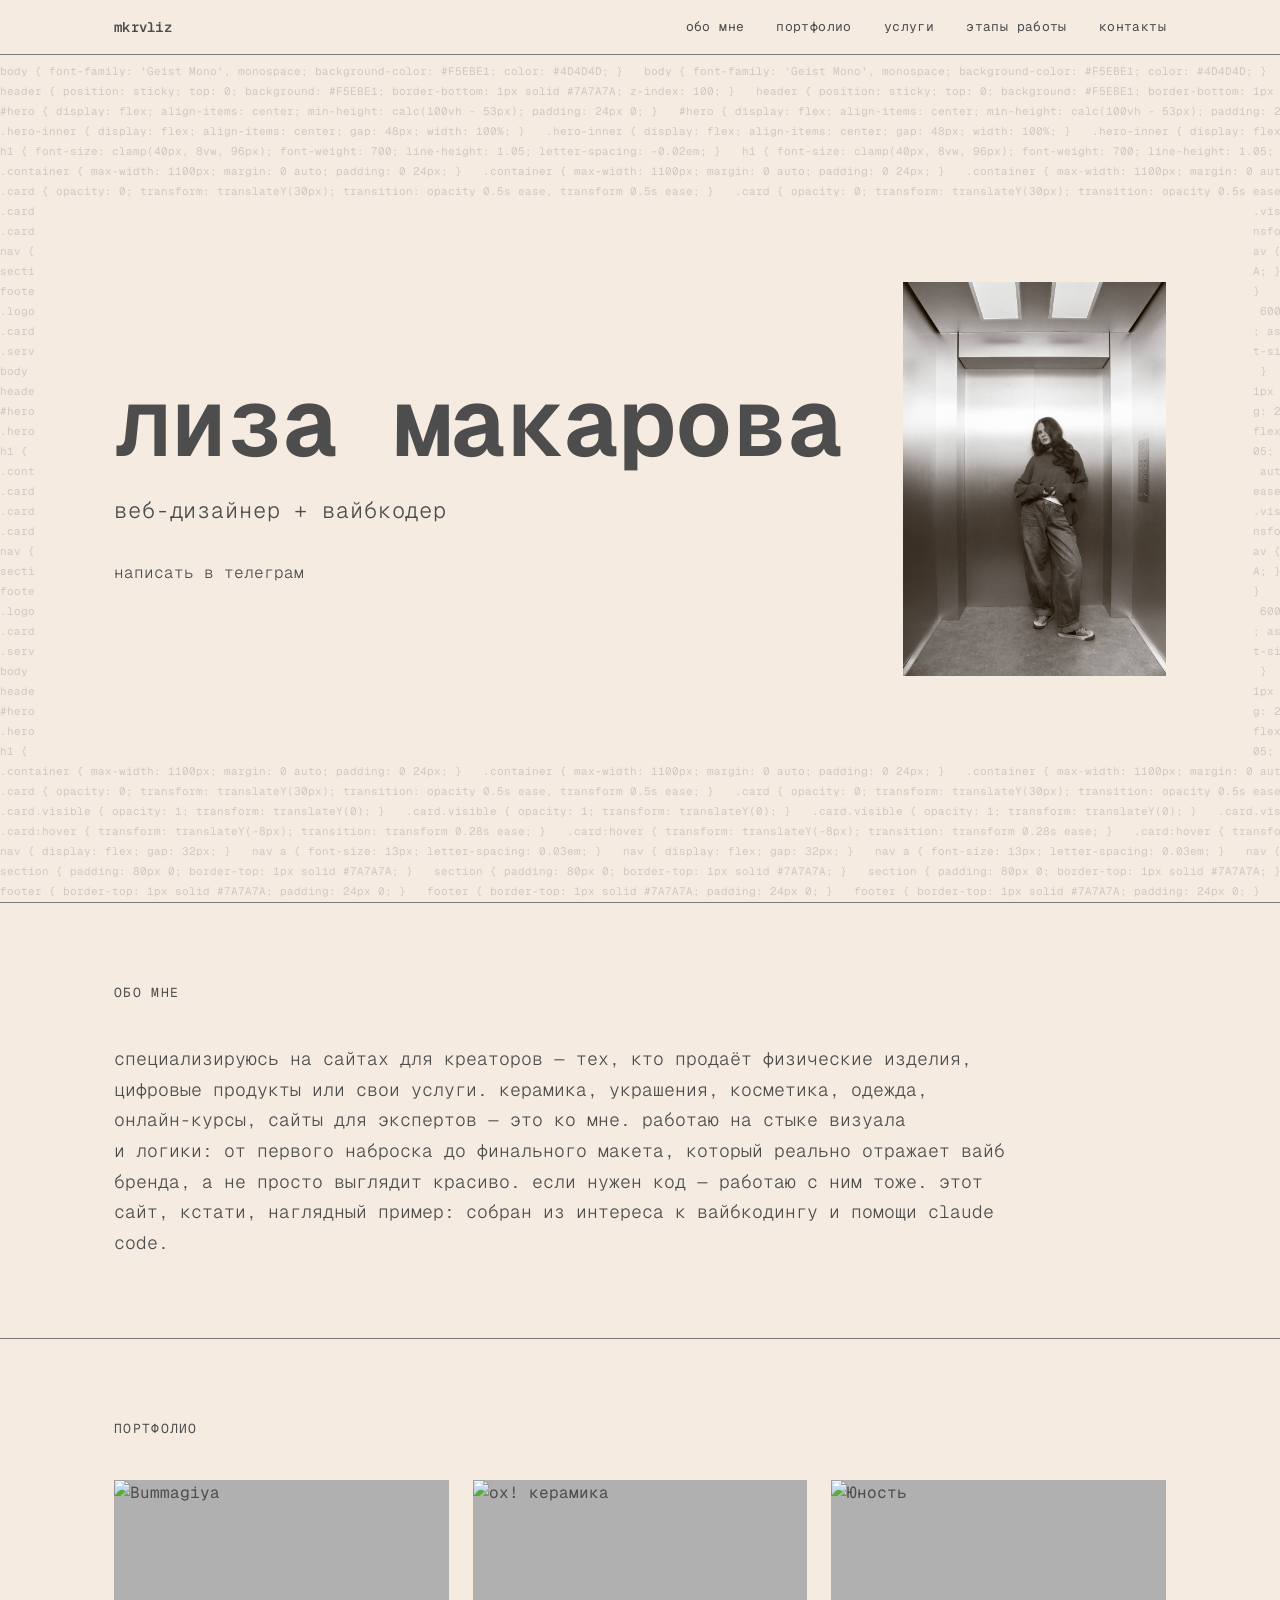
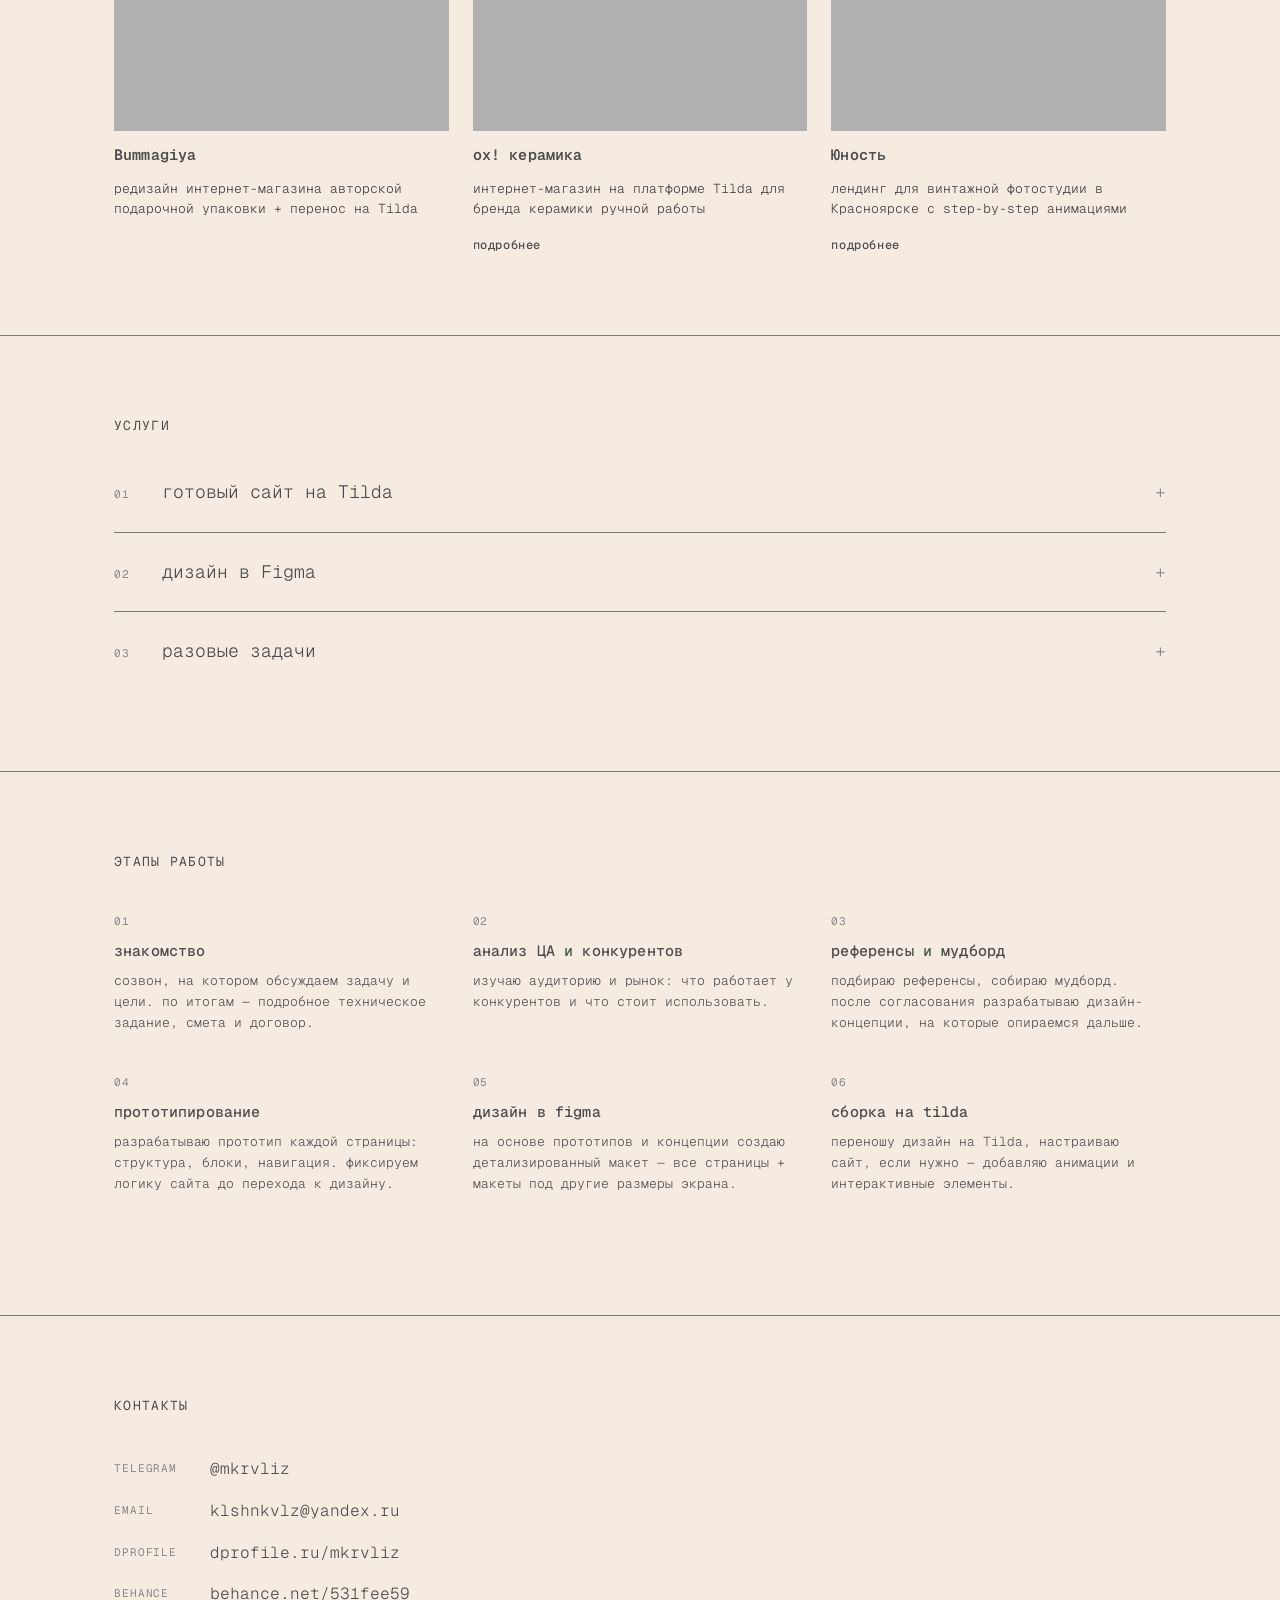
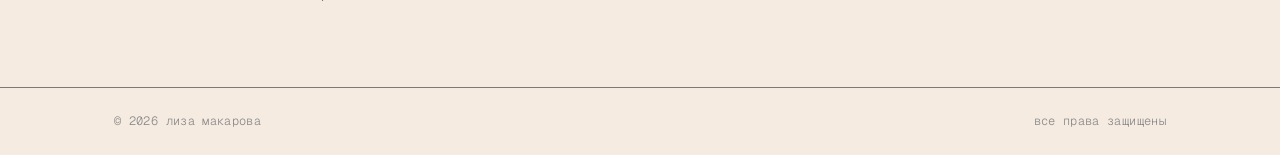
==== index.html @ cb593586 "update about text, contacts fade-in, hero photo Co-Authored-By: Claude Opus 4.7 <noreply@anthropic.c" ====
<!DOCTYPE html>
<html lang="ru">
<head>
  <meta charset="UTF-8">
  <meta name="viewport" content="width=device-width, initial-scale=1.0">
  <title>лиза макарова — веб-дизайнер</title>
  <link rel="preconnect" href="https://fonts.googleapis.com">
  <link rel="preconnect" href="https://fonts.gstatic.com" crossorigin>
  <link href="https://fonts.googleapis.com/css2?family=Geist+Mono:wght@100..900&display=swap" rel="stylesheet">
  <link rel="stylesheet" href="css/common.css">
  <link rel="stylesheet" href="css/home.css">
</head>
<body>

  <!-- ── header ── -->
  <header>
    <div class="container">
      <a href="index.html" class="logo">mkrvliz</a>
      <nav>
        <a href="#about">обо мне</a>
        <a href="#portfolio">портфолио</a>
        <a href="#services">услуги</a>
        <a href="#process">этапы работы</a>
        <a href="#contacts">контакты</a>
      </nav>
      <button class="burger" id="burger-btn" aria-label="открыть меню" aria-expanded="false">
        <span></span>
        <span></span>
        <span></span>
      </button>
    </div>
  </header>

  <!-- ── mobile menu ── -->
  <div class="mobile-menu" id="mobile-menu">
    <nav class="mobile-nav">
      <a href="#about">обо мне</a>
      <a href="#portfolio">портфолио</a>
      <a href="#services">услуги</a>
      <a href="#process">этапы работы</a>
      <a href="#contacts">контакты</a>
    </nav>
  </div>

  <main>

    <!-- ── hero ── -->
    <section id="hero">
      <canvas id="hero-canvas"></canvas>
      <div class="container">
        <div class="hero-inner">
          <div class="hero-text">
            <h1>лиза макарова</h1>
            <p>веб-дизайнер + вайбкодер</p>
            <a href="https://t.me/mkrvliz" class="hero-btn" target="_blank" rel="noopener">написать в телеграм</a>
          </div>
          <div class="hero-image">
            <img src="images/face.jpg" alt="лиза макарова">
          </div>
        </div>
      </div>
    </section>

    <!-- ── about ── -->
    <section id="about">
      <div class="container">
        <h2>обо мне</h2>
        <p>
          специализируюсь на&nbsp;сайтах для&nbsp;креаторов&nbsp;— тех, кто продаёт физические изделия, цифровые продукты или&nbsp;свои услуги. керамика, украшения, косметика, одежда, онлайн-курсы, сайты для&nbsp;экспертов&nbsp;— это ко&nbsp;мне.
          работаю на&nbsp;стыке визуала и&nbsp;логики: от&nbsp;первого наброска до&nbsp;финального макета, который реально отражает вайб бренда, а&nbsp;не&nbsp;просто выглядит красиво. если нужен код&nbsp;— работаю с&nbsp;ним тоже. этот сайт, кстати, наглядный пример: собран из&nbsp;интереса к&nbsp;вайбкодингу и&nbsp;помощи claude code.
        </p>
      </div>
    </section>

    <!-- ── portfolio ── -->
    <section id="portfolio">
      <div class="container">
        <h2>портфолио</h2>
        <div class="portfolio-grid">

          <article class="card">
            <div class="card-image"><img src="images/card-bummagiya.png" alt="Bummagiya"></div>
            <span class="card-title">Bummagiya</span>
            <p class="card-desc">редизайн интернет-магазина авторской подарочной упаковки + перенос на Tilda</p>
          </article>

          <article class="card">
            <a href="project-oh-keramika/"><div class="card-image"><img src="images/card-oh-keramika.png" alt="ох! керамика"></div></a>
            <a href="project-oh-keramika/" class="card-title">ох! керамика</a>
            <p class="card-desc">интернет-магазин на платформе Tilda для бренда керамики ручной работы</p>
            <a href="project-oh-keramika/" class="card-more">подробнее</a>
          </article>

          <article class="card">
            <a href="project-02.html"><div class="card-image"><img src="images/card-yunost.png" alt="Юность"></div></a>
            <a href="project-02.html" class="card-title">Юность</a>
            <p class="card-desc">лендинг для винтажной фотостудии в Красноярске с step-by-step анимациями</p>
            <a href="project-02.html" class="card-more">подробнее</a>
          </article>

        </div>
      </div>
    </section>

    <!-- ── services ── -->
    <section id="services">
      <div class="container">
        <h2>услуги</h2>
        <ul class="accordion-list">
          <li class="accordion-item">
            <button class="accordion-trigger">
              <span class="service-index">01</span>
              <span class="service-name">готовый сайт на Tilda</span>
              <span class="accordion-toggle">+</span>
            </button>
            <div class="accordion-body">
              <p>разработаю сайт под ключ — от проработки структуры и дизайна до финальной сборки на Tilda. подойдёт для лендингов, портфолио, небольших магазинов и корпоративных страниц. результат — адаптивный сайт, готовый к запуску.</p>
            </div>
          </li>
          <li class="accordion-item">
            <button class="accordion-trigger">
              <span class="service-index">02</span>
              <span class="service-name">дизайн в Figma</span>
              <span class="accordion-toggle">+</span>
            </button>
            <div class="accordion-body">
              <p>создам дизайн-макет сайта или интерфейса в Figma — от вайрфреймов до детализированного hi-fi прототипа. работаю с учётом пользовательского опыта, фирменного стиля и технических ограничений платформы.</p>
            </div>
          </li>
          <li class="accordion-item">
            <button class="accordion-trigger">
              <span class="service-index">03</span>
              <span class="service-name">разовые задачи</span>
              <span class="accordion-toggle">+</span>
            </button>
            <div class="accordion-body">
              <p>помогу с точечными задачами: доработка существующего сайта, создание отдельных страниц или блоков, редизайн элементов, баннеры, презентации. гибкий формат без лишних согласований.</p>
            </div>
          </li>
        </ul>
      </div>
    </section>

    <!-- ── process ── -->
    <section id="process">
      <div class="container">
        <h2>этапы работы</h2>
        <div class="process-grid">

          <div class="process-step">
            <span class="step-index">01</span>
            <h3 class="step-title">знакомство</h3>
            <p class="step-desc">созвон, на котором обсуждаем задачу и цели. по итогам — подробное техническое задание, смета и договор.</p>
          </div>

          <div class="process-step">
            <span class="step-index">02</span>
            <h3 class="step-title">анализ ЦА и конкурентов</h3>
            <p class="step-desc">изучаю аудиторию и рынок: что работает у конкурентов и что стоит использовать.</p>
          </div>

          <div class="process-step">
            <span class="step-index">03</span>
            <h3 class="step-title">референсы и мудборд</h3>
            <p class="step-desc">подбираю референсы, собираю мудборд. после согласования разрабатываю дизайн-концепции, на которые опираемся дальше.</p>
          </div>

          <div class="process-step">
            <span class="step-index">04</span>
            <h3 class="step-title">прототипирование</h3>
            <p class="step-desc">разрабатываю прототип каждой страницы: структура, блоки, навигация. фиксируем логику сайта до перехода к дизайну.</p>
          </div>

          <div class="process-step">
            <span class="step-index">05</span>
            <h3 class="step-title">дизайн в figma</h3>
            <p class="step-desc">на основе прототипов и концепции создаю детализированный макет — все страницы + макеты под другие размеры экрана.</p>
          </div>

          <div class="process-step">
            <span class="step-index">06</span>
            <h3 class="step-title">сборка на tilda</h3>
            <p class="step-desc">переношу дизайн на Tilda, настраиваю сайт, если нужно — добавляю анимации и интерактивные элементы.</p>
          </div>

        </div>
      </div>
    </section>

    <!-- ── contacts ── -->
    <section id="contacts">
      <div class="container">
        <h2>контакты</h2>
        <ul class="contacts-list">
          <li>
            <span class="contact-label">telegram</span>
            <a href="https://t.me/mkrvliz" target="_blank" rel="noopener">@mkrvliz</a>
          </li>
          <li>
            <span class="contact-label">email</span>
            <a href="mailto:klshnkvlz@yandex.ru">klshnkvlz@yandex.ru</a>
          </li>
          <li>
            <span class="contact-label">dprofile</span>
            <a href="https://dprofile.ru/mkrvliz" target="_blank" rel="noopener">dprofile.ru/mkrvliz</a>
          </li>
          <li>
            <span class="contact-label">behance</span>
            <a href="https://behance.net/531fee59" target="_blank" rel="noopener">behance.net/531fee59</a>
          </li>
        </ul>
      </div>
    </section>

  </main>

  <!-- ── footer ── -->
  <footer>
    <div class="container">
      <p>© 2026 лиза макарова</p>
      <p>все права защищены</p>
    </div>
  </footer>

  <script src="js/common.js"></script>
  <script src="js/home.js"></script>
</body>
</html>
---- css/common.css ----
*, *::before, *::after {
  box-sizing: border-box;
  margin: 0;
  padding: 0;
}

html, body {
  cursor: url("data:image/svg+xml,%3Csvg xmlns='http://www.w3.org/2000/svg' width='16' height='22' viewBox='0 0 16 22'%3E%3Cpath d='M0 0 L0 18 L4.5 13.5 L7.5 20 L9.5 19 L6.5 12 L12 12 Z' fill='%234D4D4D'/%3E%3C/svg%3E") 0 0, auto;
}

html {
  scroll-behavior: auto;
}

body {
  font-family: 'Geist Mono', monospace;
  font-size: 16px;
  line-height: 1.6;
  color: #4D4D4D;
  background-color: #F5EBE1;
}

a {
  color: #4D4D4D;
  text-decoration: none;
  background-image: linear-gradient(#7A7A7A, #7A7A7A);
  background-position: 0% 100%;
  background-repeat: no-repeat;
  background-size: 0% 0.9px;
  transition: background-size 0.3s ease;
}

a:hover {
  background-size: 100% 0.9px;
}

.logo {
  background-image: none;
}

.logo:hover {
  background-size: 0%;
}

/* ── layout ── */

.container {
  max-width: 1100px;
  margin: 0 auto;
  padding: 0 24px;
}

section {
  padding: 80px 0;
  border-top: 1px solid #7A7A7A;
}

/* ── header / nav ── */

header {
  position: sticky;
  top: 0;
  background: #F5EBE1;
  border-bottom: 1px solid #7A7A7A;
  z-index: 100;
}

header .container {
  display: flex;
  align-items: center;
  justify-content: space-between;
  padding-top: 16px;
  padding-bottom: 16px;
}

.logo {
  font-size: 14px;
  font-weight: 600;
  letter-spacing: 0.02em;
}

nav {
  display: flex;
  gap: 32px;
}

nav a {
  font-size: 13px;
  letter-spacing: 0.03em;
}

/* ── footer ── */

footer {
  border-top: 1px solid #7A7A7A;
  padding: 24px 0;
}

footer .container {
  display: flex;
  align-items: center;
  justify-content: space-between;
}

footer p {
  font-size: 12px;
  font-weight: 300;
  color: #888;
  letter-spacing: 0.03em;
}

/* ── burger ── */

.burger {
  display: none;
  flex-direction: column;
  justify-content: center;
  gap: 6px;
  background: none;
  border: none;
  cursor: pointer;
  padding: 4px;
}

.burger span {
  display: block;
  width: 22px;
  height: 1.5px;
  background: #4D4D4D;
  transition: transform 0.3s ease, opacity 0.3s ease;
}

.burger.open span:nth-child(1) { transform: translateY(7.5px) rotate(45deg); }
.burger.open span:nth-child(2) { opacity: 0; }
.burger.open span:nth-child(3) { transform: translateY(-7.5px) rotate(-45deg); }

/* ── mobile menu ── */

.mobile-menu {
  display: none;
}

/* ── responsive ── */

@media (max-width: 1024px) {
  section {
    padding: 48px 0;
    scroll-margin-top: 50px;
  }

  nav {
    display: none;
  }

  .burger {
    display: flex;
  }

  .mobile-menu {
    display: flex;
    position: fixed;
    top: 0;
    left: 0;
    width: 100%;
    height: 100%;
    background: #F5EBE1;
    z-index: 99;
    flex-direction: column;
    align-items: center;
    justify-content: center;
    transform: translateY(-100%);
    transition: transform 0.3s ease;
  }

  .mobile-menu.open {
    transform: translateY(0);
  }

  .mobile-nav {
    display: flex;
    flex-direction: column;
    align-items: center;
    gap: 36px;
  }

  .mobile-nav a {
    font-size: 20px;
    letter-spacing: 0.04em;
    color: #4D4D4D;
  }

  footer .container {
    flex-direction: column;
    align-items: flex-start;
    gap: 8px;
  }
}
---- css/home.css ----
/* ── hero ── */

#hero {
  border-top: none;
  min-height: calc(100vh - 53px);
  display: flex;
  align-items: center;
  padding: 24px 0;
  position: relative;
  overflow: hidden;
}

#hero-canvas {
  position: absolute;
  inset: 0;
  width: 100%;
  height: 100%;
  pointer-events: none;
}

#hero .container {
  position: relative;
  z-index: 1;
}

.hero-inner {
  display: flex;
  align-items: center;
  gap: 48px;
  width: 100%;
}

.hero-text {
  flex: 1;
}

#hero h1 {
  font-size: clamp(40px, 8vw, 96px);
  font-weight: 700;
  line-height: 1.05;
  letter-spacing: -0.02em;
}

#hero p {
  margin-top: 20px;
  font-size: clamp(16px, 2vw, 22px);
  font-weight: 300;
  letter-spacing: 0.04em;
}

.hero-image {
  flex: 0 0 25%;
}

.hero-image img {
  width: 100%;
  height: auto;
  display: block;
}

.hero-btn {
  display: inline-block;
  margin-top: 32px;
  font-size: 16px;
  font-weight: 300;
  color: #4D4D4D;
}

/* ── section headings ── */

#about h2, #portfolio h2, #process h2, #services h2, #contacts h2 {
  font-size: 13px;
  font-weight: 400;
  letter-spacing: 0.1em;
  text-transform: uppercase;
  margin-bottom: 40px;
}

/* ── about ── */

#about p {
  max-width: 900px;
  font-size: 18px;
  font-weight: 300;
  line-height: 1.7;
}

/* ── portfolio ── */

.portfolio-grid {
  display: grid;
  grid-template-columns: repeat(3, 1fr);
  gap: 48px 24px;
}

.card {
  display: flex;
  flex-direction: column;
  gap: 12px;
  opacity: 0;
  transform: translateY(30px);
  transition: opacity 0.5s ease, transform 0.5s ease;
}

.card.visible {
  opacity: 1;
  transform: translateY(0);
}

.card:hover {
  transform: translateY(-8px);
  transition: opacity 0.5s ease, transform 0.28s ease;
}

.card-image {
  width: 100%;
  aspect-ratio: 4 / 3;
  background-color: #b0b0b0;
  overflow: hidden;
}

.card-image img {
  width: 100%;
  height: 100%;
  object-fit: cover;
  display: block;
  transition: transform 0.4s ease;
}

.card:hover .card-image img {
  transform: scale(1.04);
}

.card-title {
  font-size: 15px;
  font-weight: 600;
  letter-spacing: 0.01em;
  align-self: flex-start;
}

.card-title:hover {
}

.card-desc {
  font-size: 13px;
  font-weight: 300;
  line-height: 1.5;
  color: #444;
}

.card-more {
  display: inline-flex;
  align-items: center;
  align-self: flex-start;
  gap: 5px;
  font-size: 12px;
  font-weight: 500;
  letter-spacing: 0.05em;
  margin-top: 6px;
  color: #4D4D4D;
}

.card-more:hover {
}

.card-arrow {
  display: inline-block;
  transition: transform 0.2s ease;
}

.card-more:hover .card-arrow {
  transform: translateX(4px);
}

/* ── process ── */

.process-grid {
  display: grid;
  grid-template-columns: repeat(3, 1fr);
  gap: 0 24px;
}

.process-step {
  padding-bottom: 40px;
  display: flex;
  flex-direction: column;
  gap: 10px;
  opacity: 0;
  transform: translateY(30px);
  transition: opacity 0.5s ease, transform 0.5s ease;
}

.process-step.visible {
  opacity: 1;
  transform: translateY(0);
}

.process-step.visible:hover {
  transform: translateY(-8px);
  transition: opacity 0.5s ease, transform 0.28s ease;
}

.step-index {
  font-size: 11px;
  font-weight: 400;
  letter-spacing: 0.05em;
  color: #888;
}

.step-title {
  font-size: 15px;
  font-weight: 500;
  letter-spacing: 0.01em;
  line-height: 1.4;
}

.step-desc {
  font-size: 13px;
  font-weight: 300;
  line-height: 1.6;
  color: #555;
}

/* ── services / accordion ── */

.accordion-list {
  list-style: none;
  display: flex;
  flex-direction: column;
}

.accordion-item {
  border-top: 1px solid #7A7A7A;
}

.accordion-item:first-child {
  border-top: none;
}

.accordion-trigger {
  width: 100%;
  display: flex;
  align-items: baseline;
  gap: 24px;
  padding: 24px 0;
  background: none;
  border: none;
  cursor: pointer;
  text-align: left;
  font-family: inherit;
  color: inherit;
  transition: transform 0.22s ease;
}

.accordion-trigger:hover {
  transform: translateY(-3px);
}

.accordion-item:first-child .accordion-trigger {
  padding-top: 0;
}

.accordion-toggle {
  margin-left: auto;
  font-size: 0;
  color: #888;
  flex-shrink: 0;
  line-height: 1;
}

.accordion-toggle::before {
  content: '+';
  font-size: 18px;
  font-weight: 300;
  display: inline-block;
  transition: transform 0.35s ease;
}

.accordion-item.open .accordion-toggle::before {
  transform: rotate(45deg);
}

.accordion-body {
  max-height: 0;
  overflow: hidden;
  transition: max-height 0.4s ease;
}

.accordion-item.open .accordion-body {
  max-height: 300px;
}

.accordion-body p {
  font-size: 15px;
  font-weight: 300;
  line-height: 1.75;
  color: #555;
  padding-bottom: 28px;
  max-width: 600px;
}

.service-index {
  font-size: 11px;
  font-weight: 400;
  letter-spacing: 0.05em;
  color: #888;
  min-width: 24px;
  flex-shrink: 0;
}

.service-name {
  font-size: 18px;
  font-weight: 300;
  line-height: 1.7;
  transition: color 0.2s ease;
}

/* ── contacts ── */

.contacts-list {
  list-style: none;
  display: flex;
  flex-direction: column;
  gap: 16px;
}

.contacts-list li {
  display: flex;
  align-items: center;
  gap: 16px;
  opacity: 0;
  transform: translateY(30px);
  transition: opacity 0.5s ease, transform 0.5s ease;
}

.contacts-list li.visible {
  opacity: 1;
  transform: translateY(0);
}

.contact-label {
  font-size: 11px;
  font-weight: 400;
  letter-spacing: 0.08em;
  text-transform: uppercase;
  color: #888;
  min-width: 80px;
}

.contacts-list a {
  font-size: 16px;
  font-weight: 300;
}

/* ── responsive ── */

@media (max-width: 1024px) {
  .hero-inner {
    flex-direction: column;
    align-items: flex-start;
    gap: 32px;
  }

  .hero-text {
    flex: none;
    width: 100%;
  }

  .hero-image {
    flex: none;
    width: 100%;
  }

  .hero-image img {
    max-height: 40vh;
    width: auto;
    max-width: 100%;
  }

  .portfolio-grid {
    grid-template-columns: repeat(2, 1fr);
    gap: 24px;
  }

  .process-grid {
    grid-template-columns: repeat(2, 1fr);
  }

  .card {
    gap: 6px;
  }

  .card:hover {
    transform: none;
  }

  .card-title {
    margin-top: 12px;
  }
}

@media (max-width: 480px) {
  .portfolio-grid {
    grid-template-columns: 1fr;
    gap: 24px;
  }

  .process-grid {
    grid-template-columns: 1fr;
  }

  .card {
    gap: 6px;
  }

  .card-title {
    margin-top: 12px;
  }

  .service-name {
    font-size: 18px;
  }
}
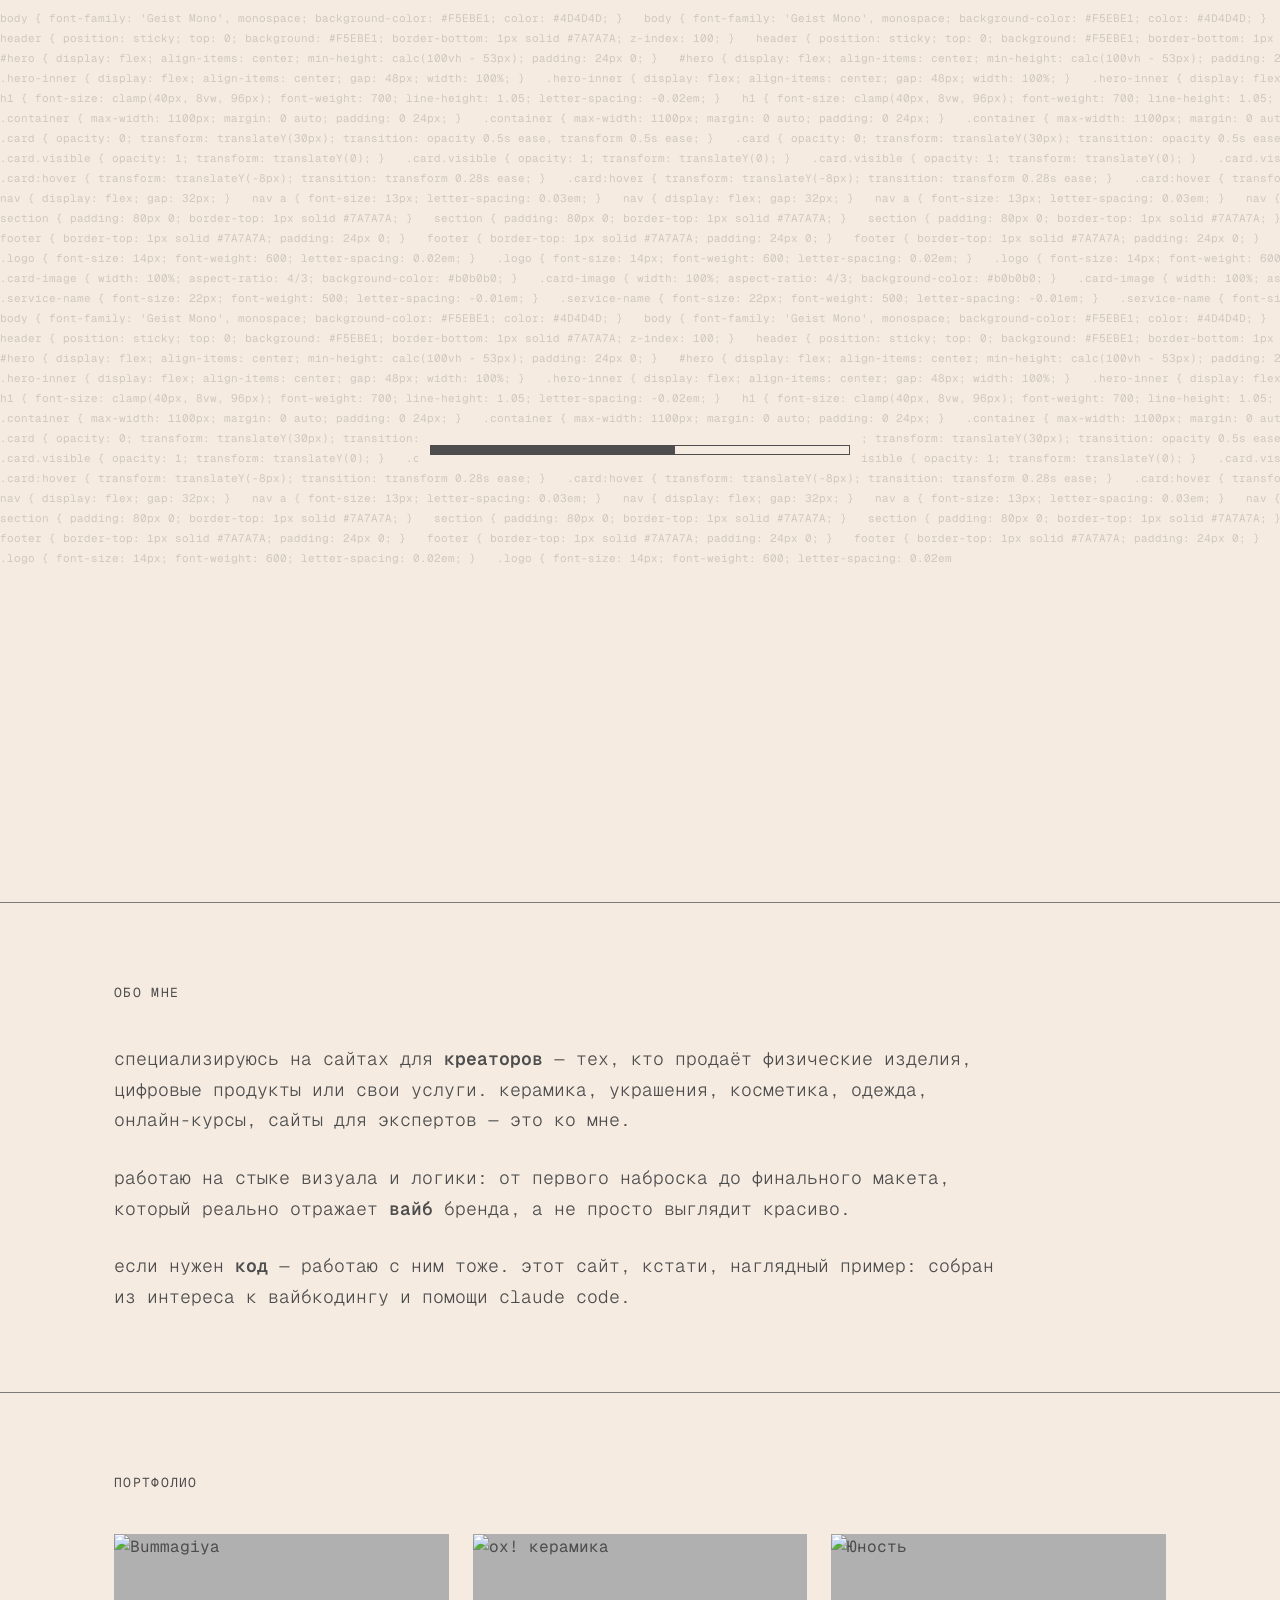
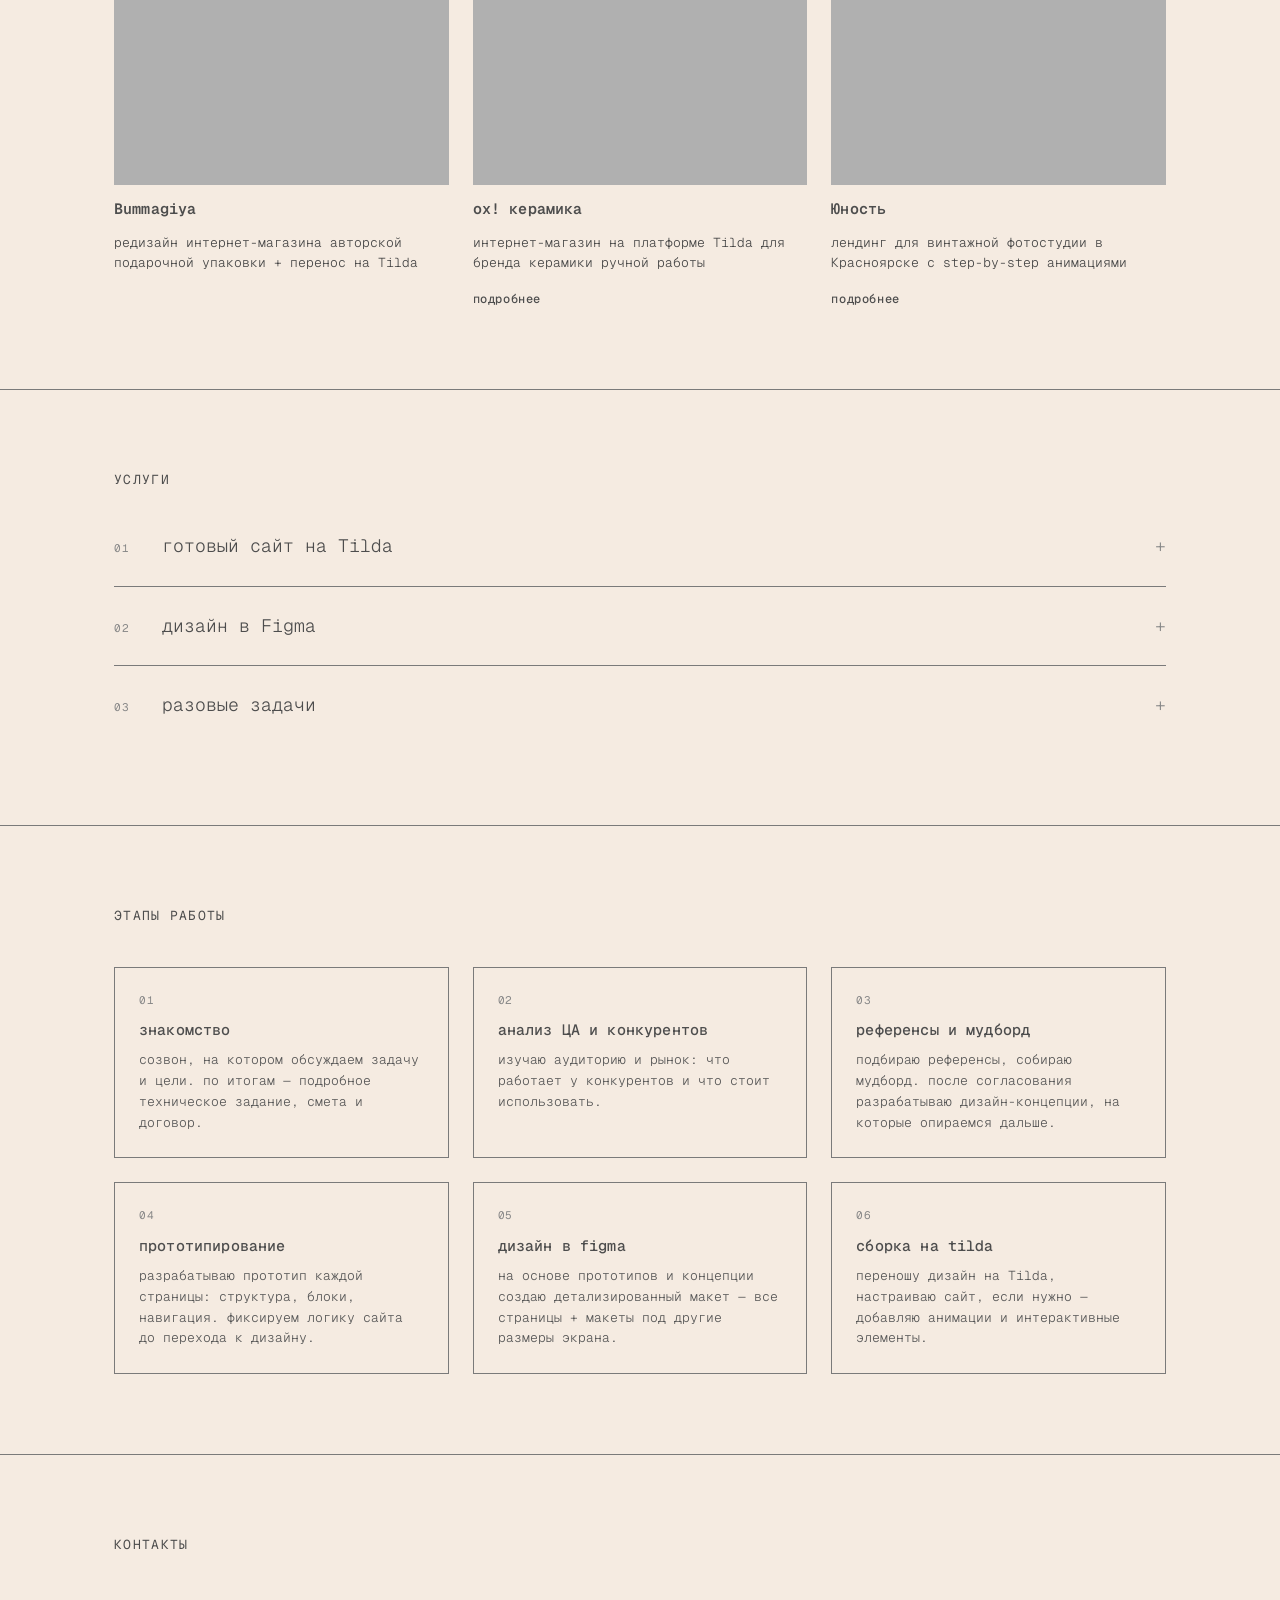
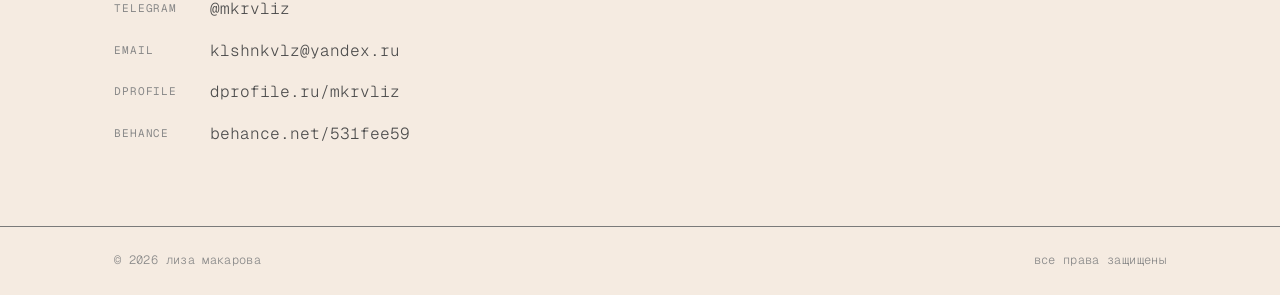
==== commit 07b4c513: "add preloader, hero typewriter, about layout, process step borders - preloader: 4s progress bar + fa" ====
--- a/index.html
+++ b/index.html
@@ -11,6 +11,14 @@
   <link rel="stylesheet" href="css/home.css">
 </head>
 <body>
+
+  <!-- ── preloader ── -->
+  <div class="preloader" id="preloader">
+    <div class="preloader-bg" id="preloader-bg" aria-hidden="true"></div>
+    <div class="preloader-bar" role="progressbar" aria-label="загрузка" aria-valuemin="0" aria-valuemax="100">
+      <div class="preloader-bar-fill" id="preloader-bar-fill"></div>
+    </div>
+  </div>
 
   <!-- ── header ── -->
   <header>
@@ -50,8 +58,8 @@
       <div class="container">
         <div class="hero-inner">
           <div class="hero-text">
-            <h1>лиза макарова</h1>
-            <p>веб-дизайнер + вайбкодер</p>
+            <h1><span class="type-h1">лиза макарова</span></h1>
+            <p><span class="type-p">веб-дизайнер + вайбкодер</span></p>
             <a href="https://t.me/mkrvliz" class="hero-btn" target="_blank" rel="noopener">написать в телеграм</a>
           </div>
           <div class="hero-image">
@@ -65,10 +73,9 @@
     <section id="about">
       <div class="container">
         <h2>обо мне</h2>
-        <p>
-          специализируюсь на&nbsp;сайтах для&nbsp;креаторов&nbsp;— тех, кто продаёт физические изделия, цифровые продукты или&nbsp;свои услуги. керамика, украшения, косметика, одежда, онлайн-курсы, сайты для&nbsp;экспертов&nbsp;— это ко&nbsp;мне.
-          работаю на&nbsp;стыке визуала и&nbsp;логики: от&nbsp;первого наброска до&nbsp;финального макета, который реально отражает вайб бренда, а&nbsp;не&nbsp;просто выглядит красиво. если нужен код&nbsp;— работаю с&nbsp;ним тоже. этот сайт, кстати, наглядный пример: собран из&nbsp;интереса к&nbsp;вайбкодингу и&nbsp;помощи claude code.
-        </p>
+        <p>специализируюсь на&nbsp;сайтах для&nbsp;<strong>креаторов</strong>&nbsp;— тех, кто продаёт физические изделия, цифровые продукты или&nbsp;свои услуги. керамика, украшения, косметика, одежда, онлайн-курсы, сайты для&nbsp;экспертов&nbsp;— это ко&nbsp;мне.</p>
+        <p>работаю на&nbsp;стыке визуала и&nbsp;логики: от&nbsp;первого наброска до&nbsp;финального макета, который реально отражает <strong>вайб</strong> бренда, а&nbsp;не&nbsp;просто выглядит красиво.</p>
+        <p>если нужен <strong>код</strong>&nbsp;— работаю с&nbsp;ним тоже. этот сайт, кстати, наглядный пример: собран из&nbsp;интереса к&nbsp;вайбкодингу и&nbsp;помощи claude code.</p>
       </div>
     </section>
 
@@ -114,7 +121,7 @@
               <span class="accordion-toggle">+</span>
             </button>
             <div class="accordion-body">
-              <p>разработаю сайт под ключ — от проработки структуры и дизайна до финальной сборки на Tilda. подойдёт для лендингов, портфолио, небольших магазинов и корпоративных страниц. результат — адаптивный сайт, готовый к запуску.</p>
+              <p>разработаю сайт под&nbsp;ключ&nbsp;— от&nbsp;проработки структуры и&nbsp;дизайна до&nbsp;финальной сборки на&nbsp;Tilda. подойдёт для&nbsp;лендингов, портфолио, интернет-магазинов и&nbsp;сайтов-визиток.</p>
             </div>
           </li>
           <li class="accordion-item">
@@ -124,7 +131,7 @@
               <span class="accordion-toggle">+</span>
             </button>
             <div class="accordion-body">
-              <p>создам дизайн-макет сайта или интерфейса в Figma — от вайрфреймов до детализированного hi-fi прототипа. работаю с учётом пользовательского опыта, фирменного стиля и технических ограничений платформы.</p>
+              <p>создам дизайн-макет сайта в&nbsp;Figma&nbsp;— от&nbsp;набросков до&nbsp;финальных макетов с&nbsp;дизайном. работаю с&nbsp;учётом пользовательского опыта, фирменного стиля и&nbsp;технических ограничений платформы.</p>
             </div>
           </li>
           <li class="accordion-item">
@@ -134,7 +141,7 @@
               <span class="accordion-toggle">+</span>
             </button>
             <div class="accordion-body">
-              <p>помогу с точечными задачами: доработка существующего сайта, создание отдельных страниц или блоков, редизайн элементов, баннеры, презентации. гибкий формат без лишних согласований.</p>
+              <p>помогу с&nbsp;точечными задачами: доработка существующего сайта, создание отдельных страниц или&nbsp;блоков, редизайн элементов, подключение оплаты и&nbsp;доставки на&nbsp;Tilda и&nbsp;т.п.</p>
             </div>
           </li>
         </ul>
--- a/css/common.css
+++ b/css/common.css
@@ -2,6 +2,63 @@
   box-sizing: border-box;
   margin: 0;
   padding: 0;
+}
+
+/* ── preloader ── */
+
+.preloader {
+  position: fixed;
+  inset: 0;
+  z-index: 9999;
+  background: #F5EBE1;
+  overflow: hidden;
+  display: flex;
+  align-items: center;
+  justify-content: center;
+  transition: opacity 0.4s ease;
+}
+
+.preloader.done {
+  opacity: 0;
+  pointer-events: none;
+}
+
+.preloader-bg {
+  position: absolute;
+  inset: 0;
+  font-family: 'Geist Mono', monospace;
+  font-size: 11px;
+  line-height: 20px;
+  color: rgba(77, 77, 77, 0.22);
+  white-space: nowrap;
+  padding: 8px 0;
+  overflow: hidden;
+}
+
+.preloader-bg .line {
+  display: block;
+  white-space: pre;
+}
+
+.preloader-bar {
+  position: relative;
+  z-index: 1;
+  width: clamp(240px, 36vw, 420px);
+  height: 10px;
+  background: #F5EBE1;
+  border: 1px solid #4D4D4D;
+  overflow: hidden;
+  box-shadow: 0 0 0 12px #F5EBE1;
+}
+
+.preloader-bar-fill {
+  width: 0%;
+  height: 100%;
+  background: #4D4D4D;
+}
+
+body.preloading {
+  overflow: hidden;
 }
 
 html, body {
@@ -36,10 +93,6 @@
 
 .logo {
   background-image: none;
-}
-
-.logo:hover {
-  background-size: 0%;
 }
 
 /* ── layout ── */
--- a/css/home.css
+++ b/css/home.css
@@ -43,9 +43,29 @@
 
 #hero p {
   margin-top: 20px;
-  font-size: clamp(16px, 2vw, 22px);
+  font-size: clamp(20px, 2vw, 22px);
   font-weight: 300;
   letter-spacing: 0.04em;
+}
+
+/* ── typewriter (starts when body.loaded) ── */
+
+.type-h1,
+.type-p {
+  display: inline-block;
+  clip-path: inset(0 100% 0 0);
+}
+
+body.loaded .type-h1 {
+  animation: type-reveal 0.8s steps(13) forwards;
+}
+
+body.loaded .type-p {
+  animation: type-reveal 1s steps(23) 0.9s forwards;
+}
+
+@keyframes type-reveal {
+  to { clip-path: inset(0 0 0 0); }
 }
 
 .hero-image {
@@ -62,8 +82,17 @@
   display: inline-block;
   margin-top: 32px;
   font-size: 16px;
-  font-weight: 300;
+  font-weight: 500;
   color: #4D4D4D;
+  background-image: linear-gradient(#4D4D4D, #4D4D4D);
+  background-size: 100% 0.9px;
+  transition: transform 0.28s ease;
+}
+
+@media (hover: hover) {
+  .hero-btn:hover {
+    transform: translateY(-3px);
+  }
 }
 
 /* ── section headings ── */
@@ -85,6 +114,14 @@
   line-height: 1.7;
 }
 
+#about p + p {
+  margin-top: 1.5em;
+}
+
+#about p strong {
+  font-weight: 600;
+}
+
 /* ── portfolio ── */
 
 .portfolio-grid {
@@ -107,11 +144,6 @@
   transform: translateY(0);
 }
 
-.card:hover {
-  transform: translateY(-8px);
-  transition: opacity 0.5s ease, transform 0.28s ease;
-}
-
 .card-image {
   width: 100%;
   aspect-ratio: 4 / 3;
@@ -127,8 +159,15 @@
   transition: transform 0.4s ease;
 }
 
-.card:hover .card-image img {
-  transform: scale(1.04);
+@media (hover: hover) {
+  .card:hover {
+    transform: translateY(-8px);
+    transition: opacity 0.5s ease, transform 0.28s ease;
+  }
+
+  .card:hover .card-image img {
+    transform: scale(1.04);
+  }
 }
 
 .card-title {
@@ -136,9 +175,6 @@
   font-weight: 600;
   letter-spacing: 0.01em;
   align-self: flex-start;
-}
-
-.card-title:hover {
 }
 
 .card-desc {
@@ -160,28 +196,17 @@
   color: #4D4D4D;
 }
 
-.card-more:hover {
-}
-
-.card-arrow {
-  display: inline-block;
-  transition: transform 0.2s ease;
-}
-
-.card-more:hover .card-arrow {
-  transform: translateX(4px);
-}
-
 /* ── process ── */
 
 .process-grid {
   display: grid;
   grid-template-columns: repeat(3, 1fr);
-  gap: 0 24px;
+  gap: 24px;
 }
 
 .process-step {
-  padding-bottom: 40px;
+  padding: 24px;
+  border: 1px solid #7A7A7A;
   display: flex;
   flex-direction: column;
   gap: 10px;
@@ -195,9 +220,11 @@
   transform: translateY(0);
 }
 
-.process-step.visible:hover {
-  transform: translateY(-8px);
-  transition: opacity 0.5s ease, transform 0.28s ease;
+@media (hover: hover) {
+  .process-step.visible:hover {
+    transform: translateY(-8px);
+    transition: opacity 0.5s ease, transform 0.28s ease;
+  }
 }
 
 .step-index {
@@ -252,8 +279,10 @@
   transition: transform 0.22s ease;
 }
 
-.accordion-trigger:hover {
-  transform: translateY(-3px);
+@media (hover: hover) {
+  .accordion-trigger:hover {
+    transform: translateY(-3px);
+  }
 }
 
 .accordion-item:first-child .accordion-trigger {
@@ -262,21 +291,16 @@
 
 .accordion-toggle {
   margin-left: auto;
-  font-size: 0;
+  font-size: 18px;
+  font-weight: 300;
   color: #888;
   flex-shrink: 0;
   line-height: 1;
-}
-
-.accordion-toggle::before {
-  content: '+';
-  font-size: 18px;
-  font-weight: 300;
   display: inline-block;
   transition: transform 0.35s ease;
 }
 
-.accordion-item.open .accordion-toggle::before {
+.accordion-item.open .accordion-toggle {
   transform: rotate(45deg);
 }
 
@@ -377,6 +401,14 @@
     max-width: 100%;
   }
 
+  .hero-btn {
+    margin-top: 16px;
+  }
+
+  #about p {
+    font-size: 16px;
+  }
+
   .portfolio-grid {
     grid-template-columns: repeat(2, 1fr);
     gap: 24px;
@@ -388,10 +420,6 @@
 
   .card {
     gap: 6px;
-  }
-
-  .card:hover {
-    transform: none;
   }
 
   .card-title {
@@ -408,16 +436,4 @@
   .process-grid {
     grid-template-columns: 1fr;
   }
-
-  .card {
-    gap: 6px;
-  }
-
-  .card-title {
-    margin-top: 12px;
-  }
-
-  .service-name {
-    font-size: 18px;
-  }
-}
+}
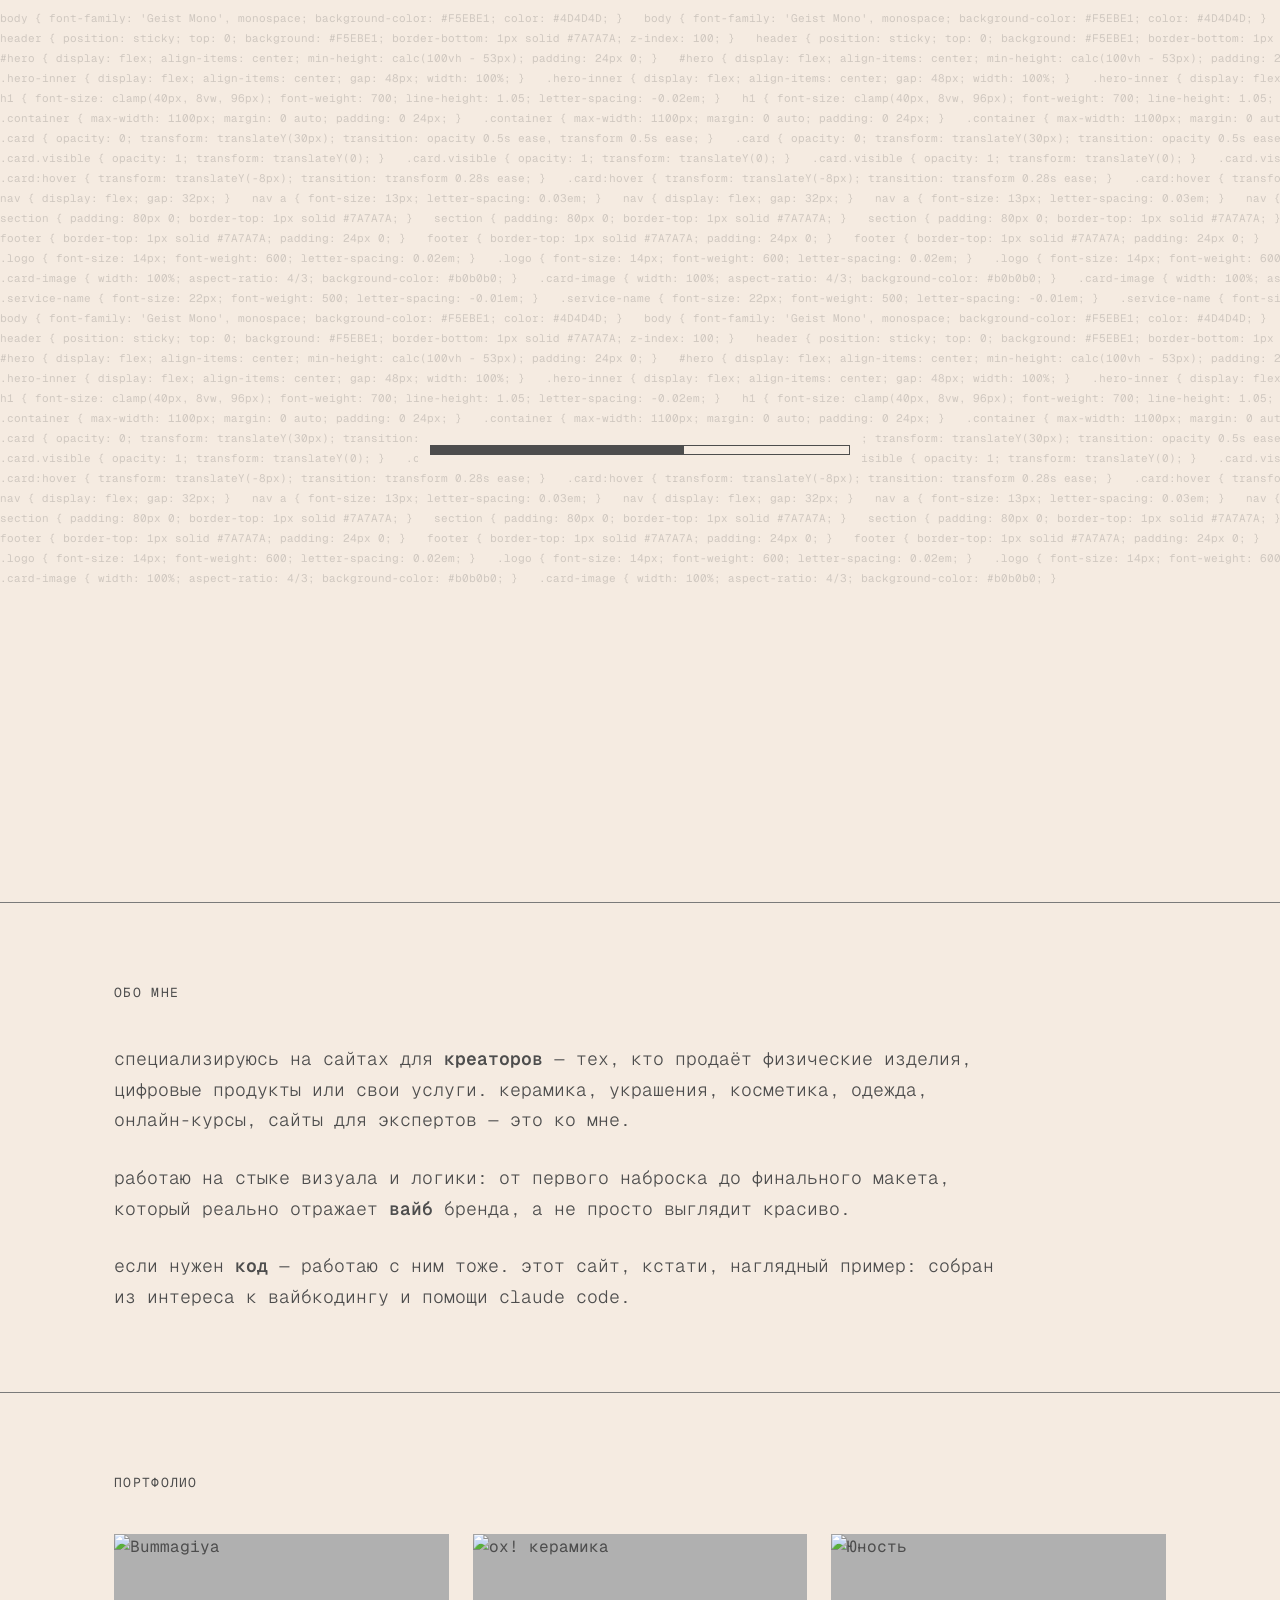
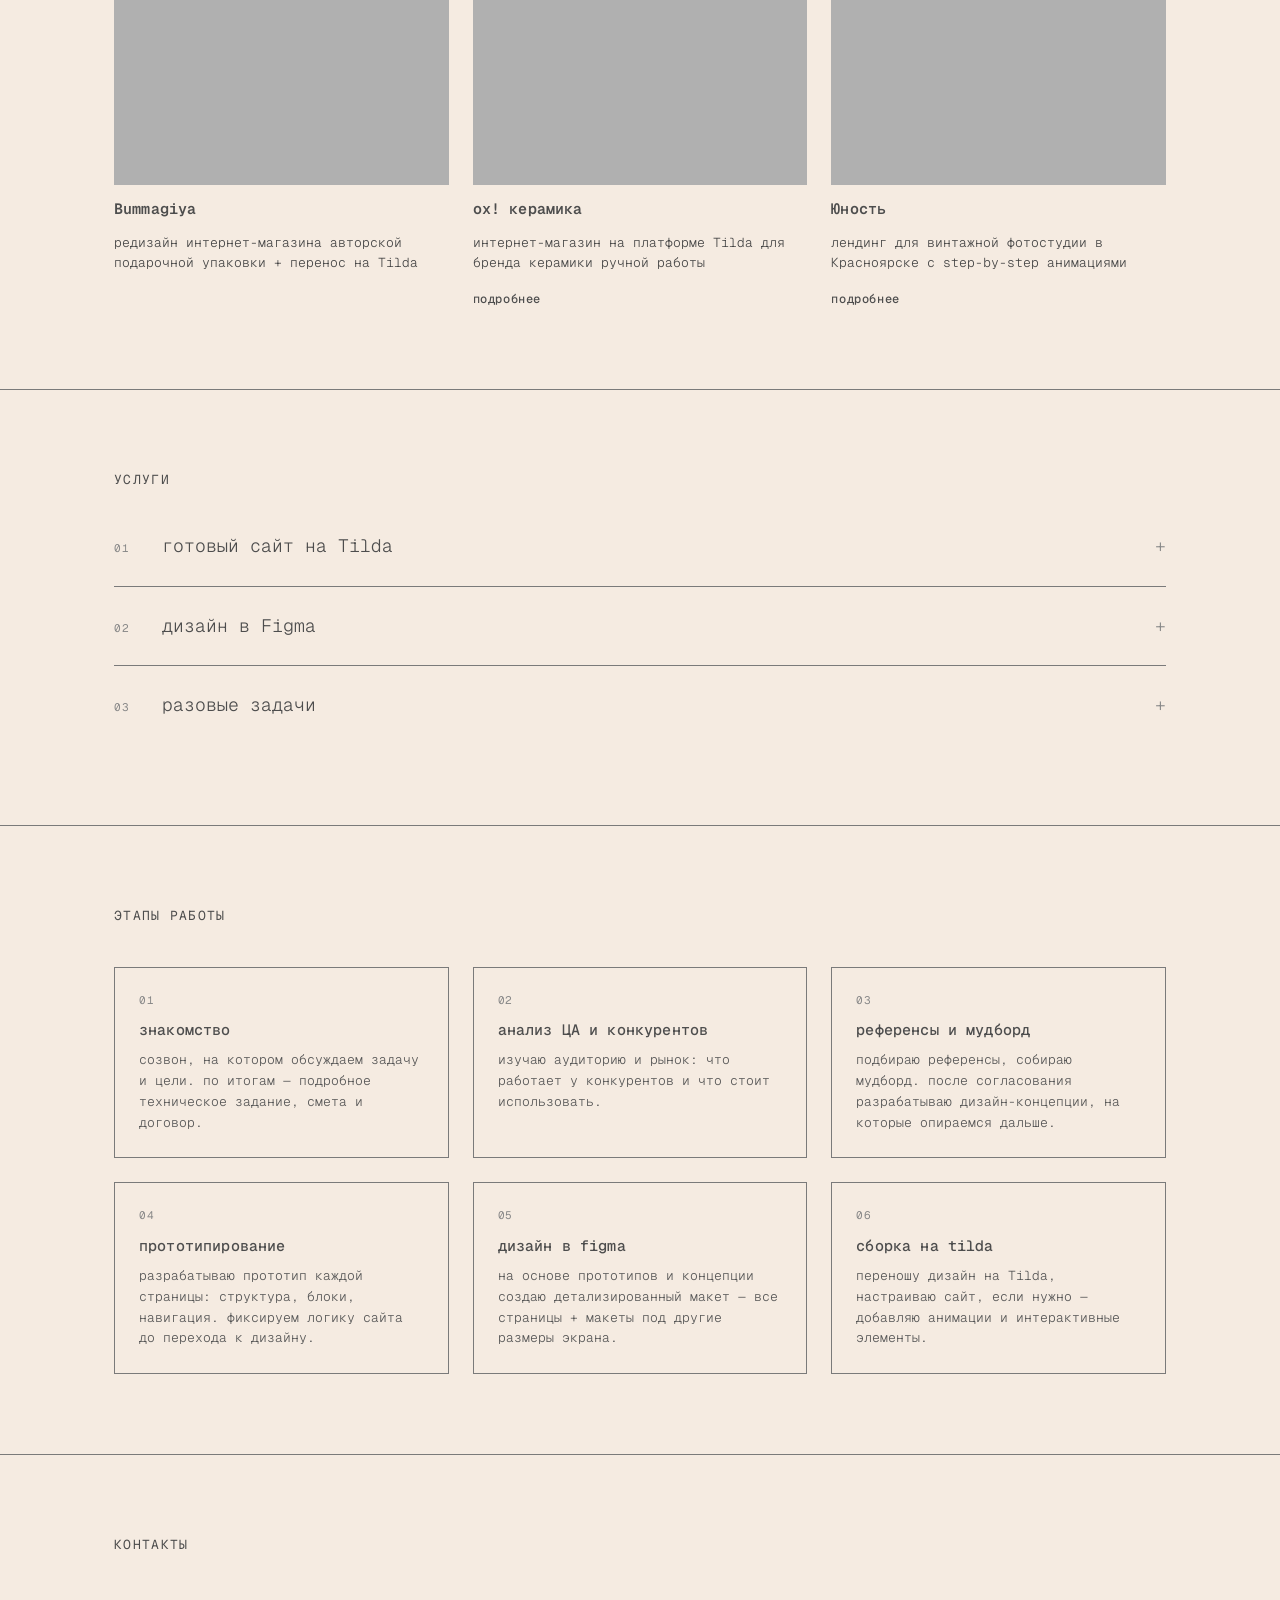
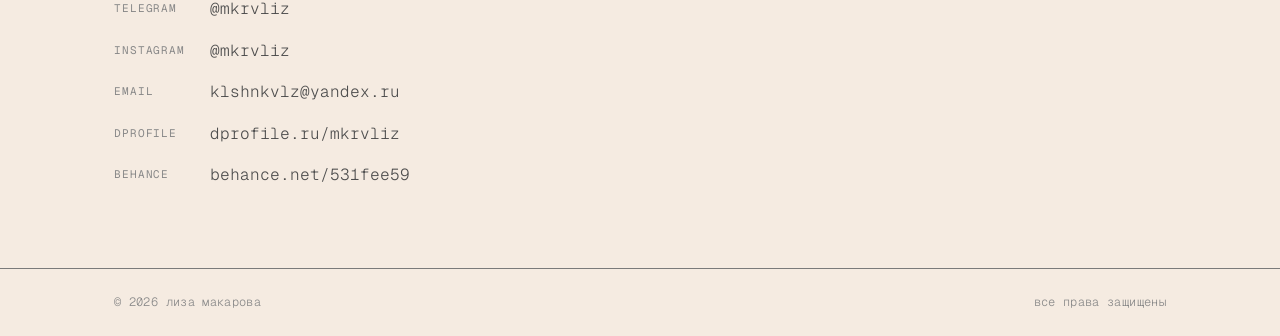
==== commit 5f620ea9: "add instagram to contacts list Co-Authored-By: Claude Opus 4.7 <noreply@anthropic.com>" ====
--- a/index.html
+++ b/index.html
@@ -204,6 +204,10 @@
             <a href="https://t.me/mkrvliz" target="_blank" rel="noopener">@mkrvliz</a>
           </li>
           <li>
+            <span class="contact-label">instagram</span>
+            <a href="https://www.instagram.com/mkrvliz/" target="_blank" rel="noopener">@mkrvliz</a>
+          </li>
+          <li>
             <span class="contact-label">email</span>
             <a href="mailto:klshnkvlz@yandex.ru">klshnkvlz@yandex.ru</a>
           </li>
--- a/css/home.css
+++ b/css/home.css
@@ -50,18 +50,19 @@
 
 /* ── typewriter (starts when body.loaded) ── */
 
-.type-h1,
+.type-h1 {
+  display: inline-block;
+  max-width: 100%;
+  clip-path: inset(0 100% 0 0);
+}
+
 .type-p {
   display: inline-block;
-  clip-path: inset(0 100% 0 0);
+  max-width: 100%;
 }
 
 body.loaded .type-h1 {
   animation: type-reveal 0.8s steps(13) forwards;
-}
-
-body.loaded .type-p {
-  animation: type-reveal 1s steps(23) 0.9s forwards;
 }
 
 @keyframes type-reveal {
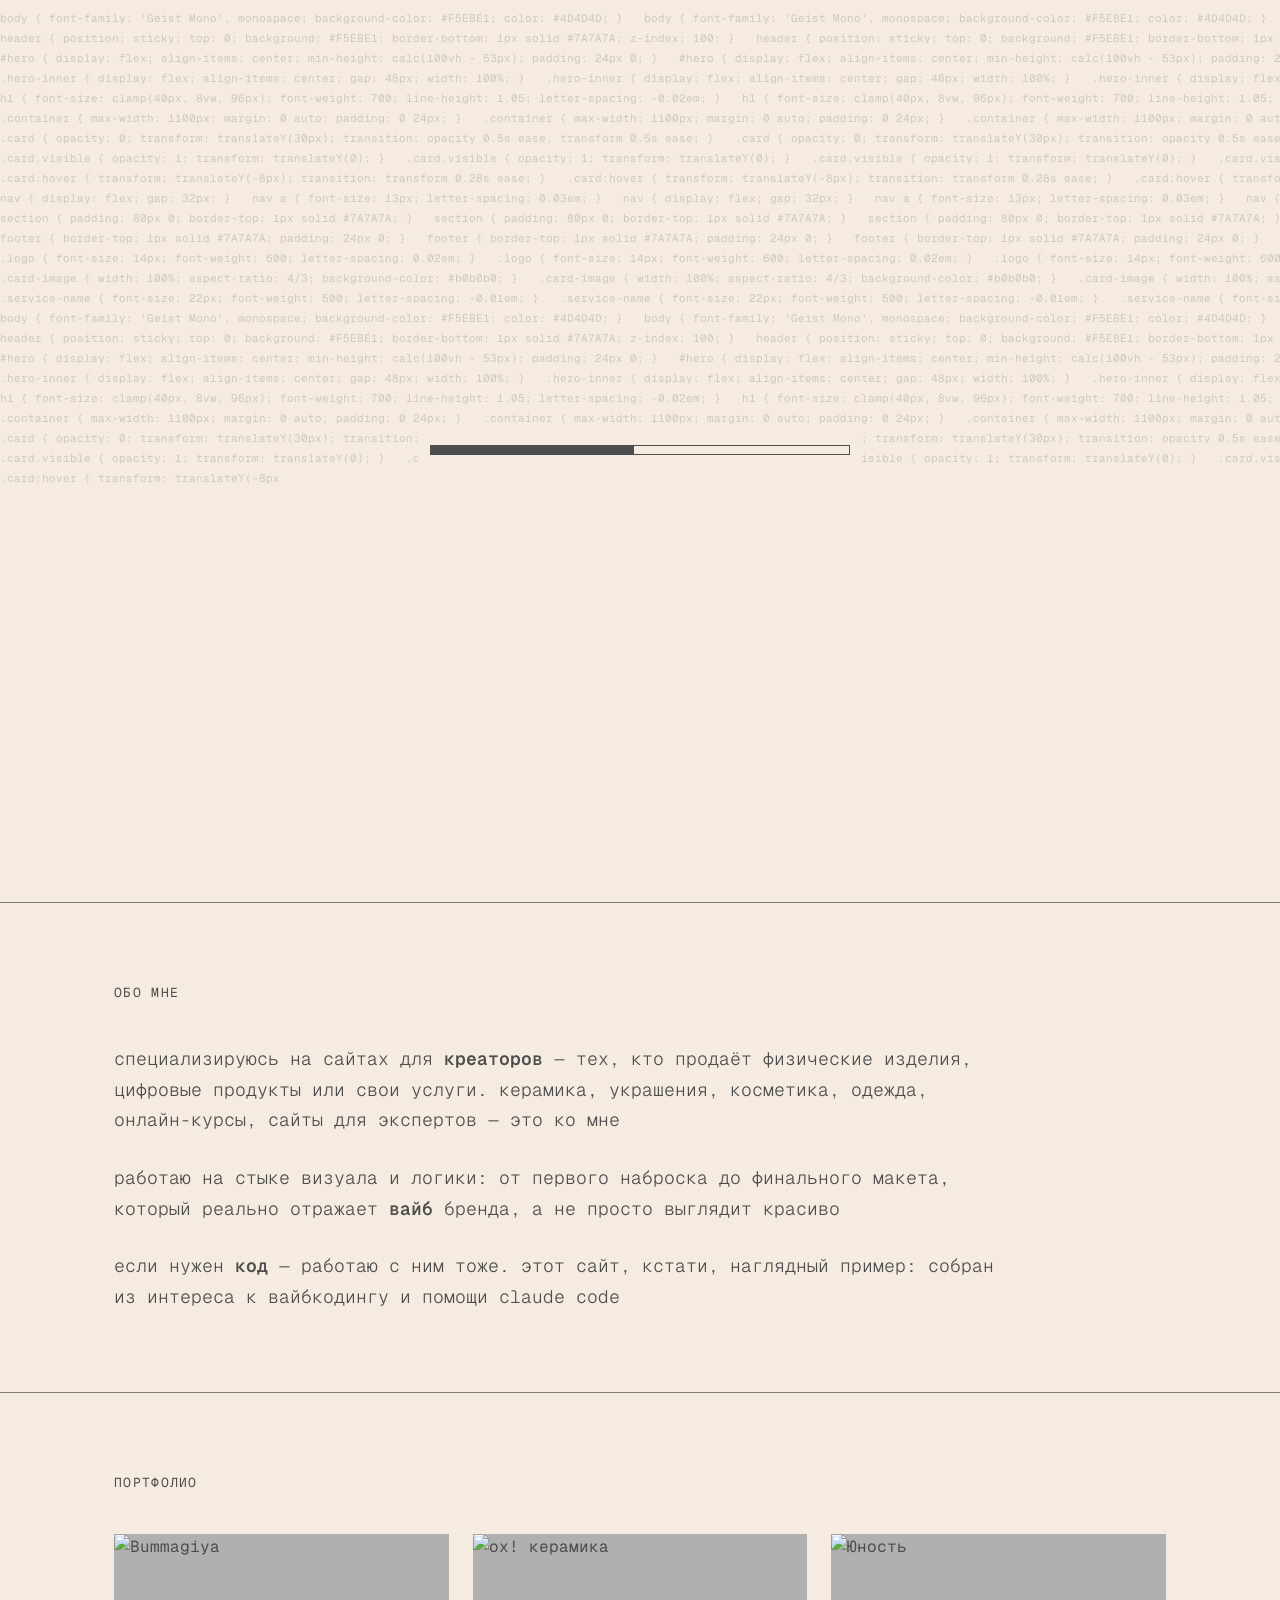
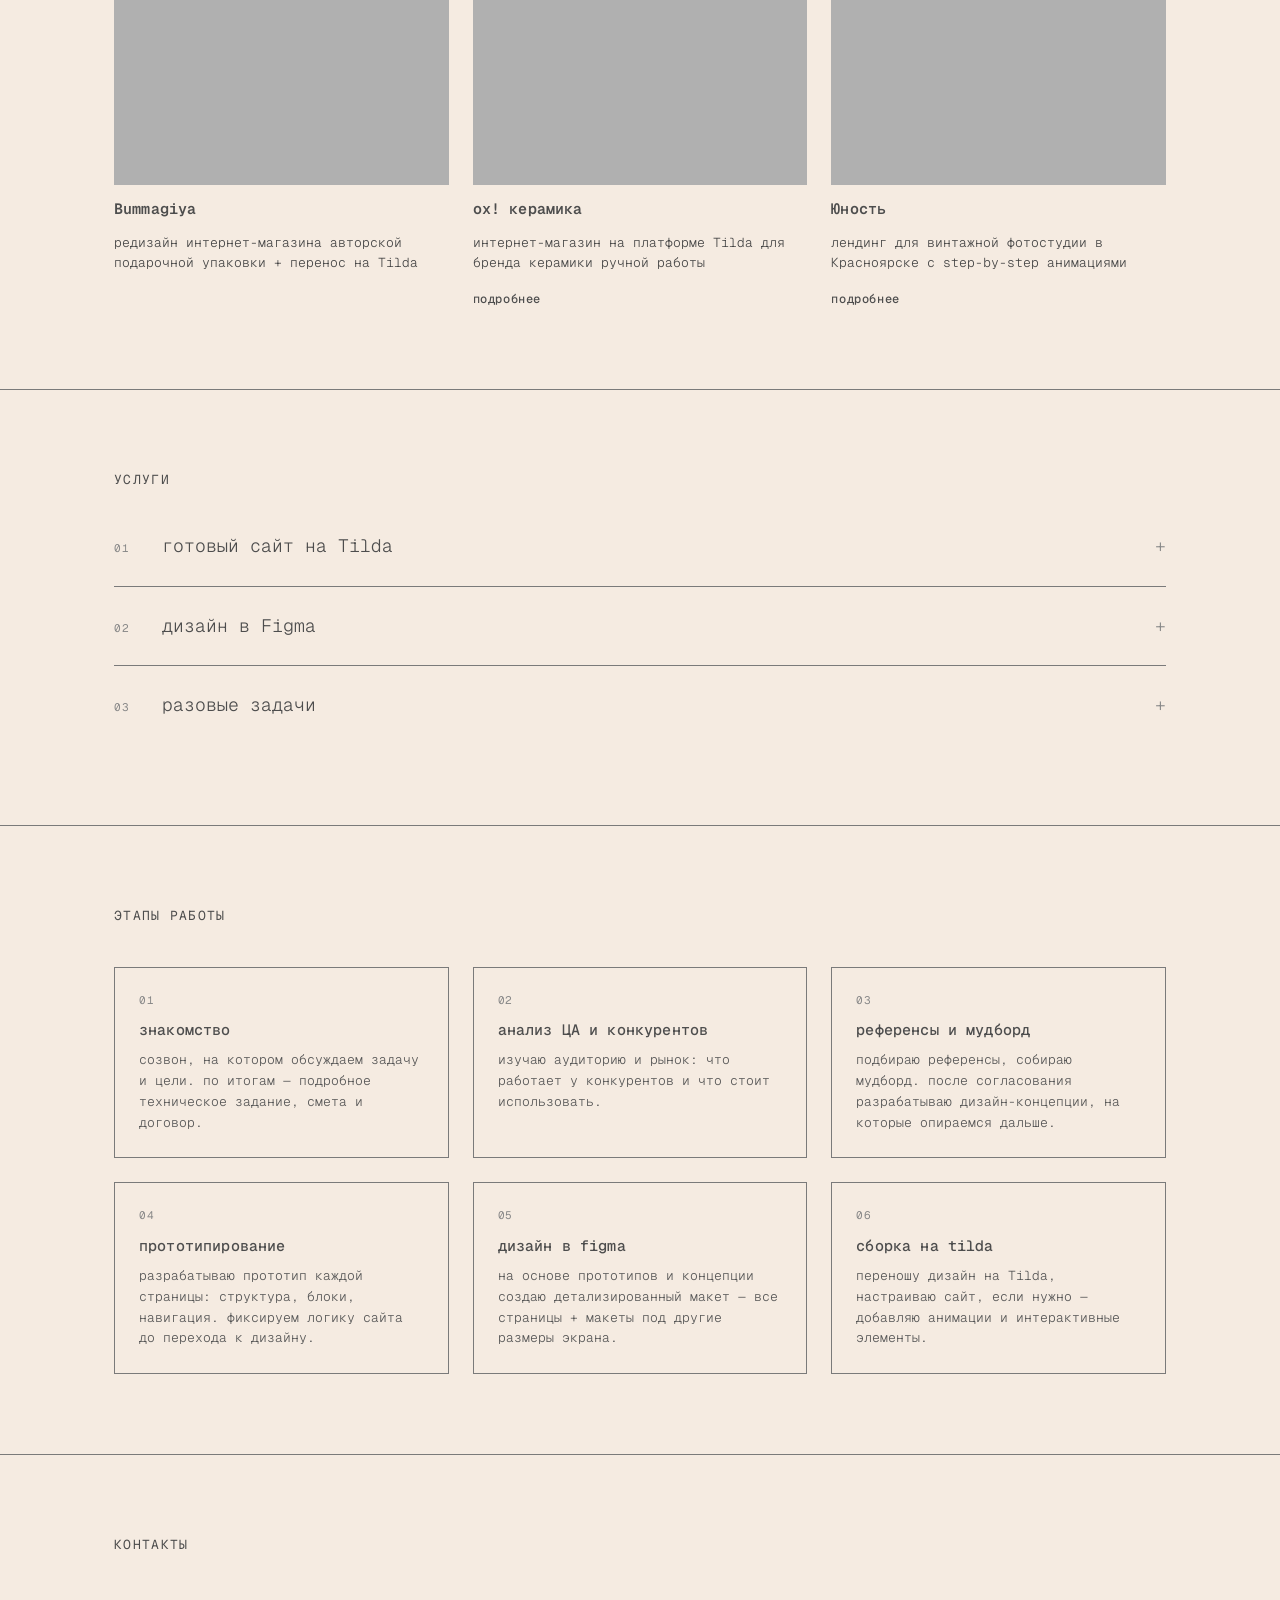
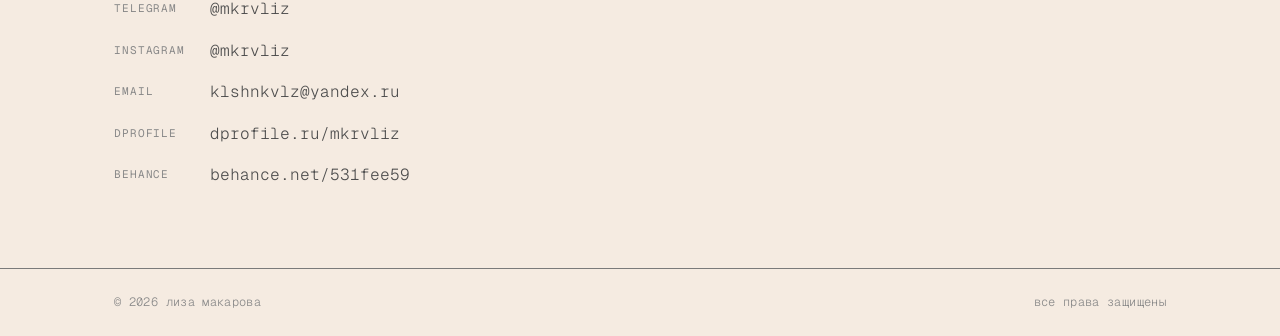
==== commit bc89de17: "drop trailing periods in about and services paragraphs Also drop trailing "и т.п." in the third serv" ====
--- a/index.html
+++ b/index.html
@@ -73,9 +73,9 @@
     <section id="about">
       <div class="container">
         <h2>обо мне</h2>
-        <p>специализируюсь на&nbsp;сайтах для&nbsp;<strong>креаторов</strong>&nbsp;— тех, кто продаёт физические изделия, цифровые продукты или&nbsp;свои услуги. керамика, украшения, косметика, одежда, онлайн-курсы, сайты для&nbsp;экспертов&nbsp;— это ко&nbsp;мне.</p>
-        <p>работаю на&nbsp;стыке визуала и&nbsp;логики: от&nbsp;первого наброска до&nbsp;финального макета, который реально отражает <strong>вайб</strong> бренда, а&nbsp;не&nbsp;просто выглядит красиво.</p>
-        <p>если нужен <strong>код</strong>&nbsp;— работаю с&nbsp;ним тоже. этот сайт, кстати, наглядный пример: собран из&nbsp;интереса к&nbsp;вайбкодингу и&nbsp;помощи claude code.</p>
+        <p>специализируюсь на&nbsp;сайтах для&nbsp;<strong>креаторов</strong>&nbsp;— тех, кто продаёт физические изделия, цифровые продукты или&nbsp;свои услуги. керамика, украшения, косметика, одежда, онлайн-курсы, сайты для&nbsp;экспертов&nbsp;— это ко&nbsp;мне</p>
+        <p>работаю на&nbsp;стыке визуала и&nbsp;логики: от&nbsp;первого наброска до&nbsp;финального макета, который реально отражает <strong>вайб</strong> бренда, а&nbsp;не&nbsp;просто выглядит красиво</p>
+        <p>если нужен <strong>код</strong>&nbsp;— работаю с&nbsp;ним тоже. этот сайт, кстати, наглядный пример: собран из&nbsp;интереса к&nbsp;вайбкодингу и&nbsp;помощи claude code</p>
       </div>
     </section>
 
@@ -121,7 +121,7 @@
               <span class="accordion-toggle">+</span>
             </button>
             <div class="accordion-body">
-              <p>разработаю сайт под&nbsp;ключ&nbsp;— от&nbsp;проработки структуры и&nbsp;дизайна до&nbsp;финальной сборки на&nbsp;Tilda. подойдёт для&nbsp;лендингов, портфолио, интернет-магазинов и&nbsp;сайтов-визиток.</p>
+              <p>разработаю сайт под&nbsp;ключ&nbsp;— от&nbsp;проработки структуры и&nbsp;дизайна до&nbsp;финальной сборки на&nbsp;Tilda. подойдёт для&nbsp;лендингов, портфолио, интернет-магазинов и&nbsp;сайтов-визиток</p>
             </div>
           </li>
           <li class="accordion-item">
@@ -131,7 +131,7 @@
               <span class="accordion-toggle">+</span>
             </button>
             <div class="accordion-body">
-              <p>создам дизайн-макет сайта в&nbsp;Figma&nbsp;— от&nbsp;набросков до&nbsp;финальных макетов с&nbsp;дизайном. работаю с&nbsp;учётом пользовательского опыта, фирменного стиля и&nbsp;технических ограничений платформы.</p>
+              <p>создам дизайн-макет сайта в&nbsp;Figma&nbsp;— от&nbsp;набросков до&nbsp;финальных макетов с&nbsp;дизайном. работаю с&nbsp;учётом пользовательского опыта, фирменного стиля и&nbsp;технических ограничений платформы</p>
             </div>
           </li>
           <li class="accordion-item">
@@ -141,7 +141,7 @@
               <span class="accordion-toggle">+</span>
             </button>
             <div class="accordion-body">
-              <p>помогу с&nbsp;точечными задачами: доработка существующего сайта, создание отдельных страниц или&nbsp;блоков, редизайн элементов, подключение оплаты и&nbsp;доставки на&nbsp;Tilda и&nbsp;т.п.</p>
+              <p>помогу с&nbsp;точечными задачами: доработка существующего сайта, создание отдельных страниц или&nbsp;блоков, редизайн элементов, подключение оплаты и&nbsp;доставки на&nbsp;Tilda</p>
             </div>
           </li>
         </ul>
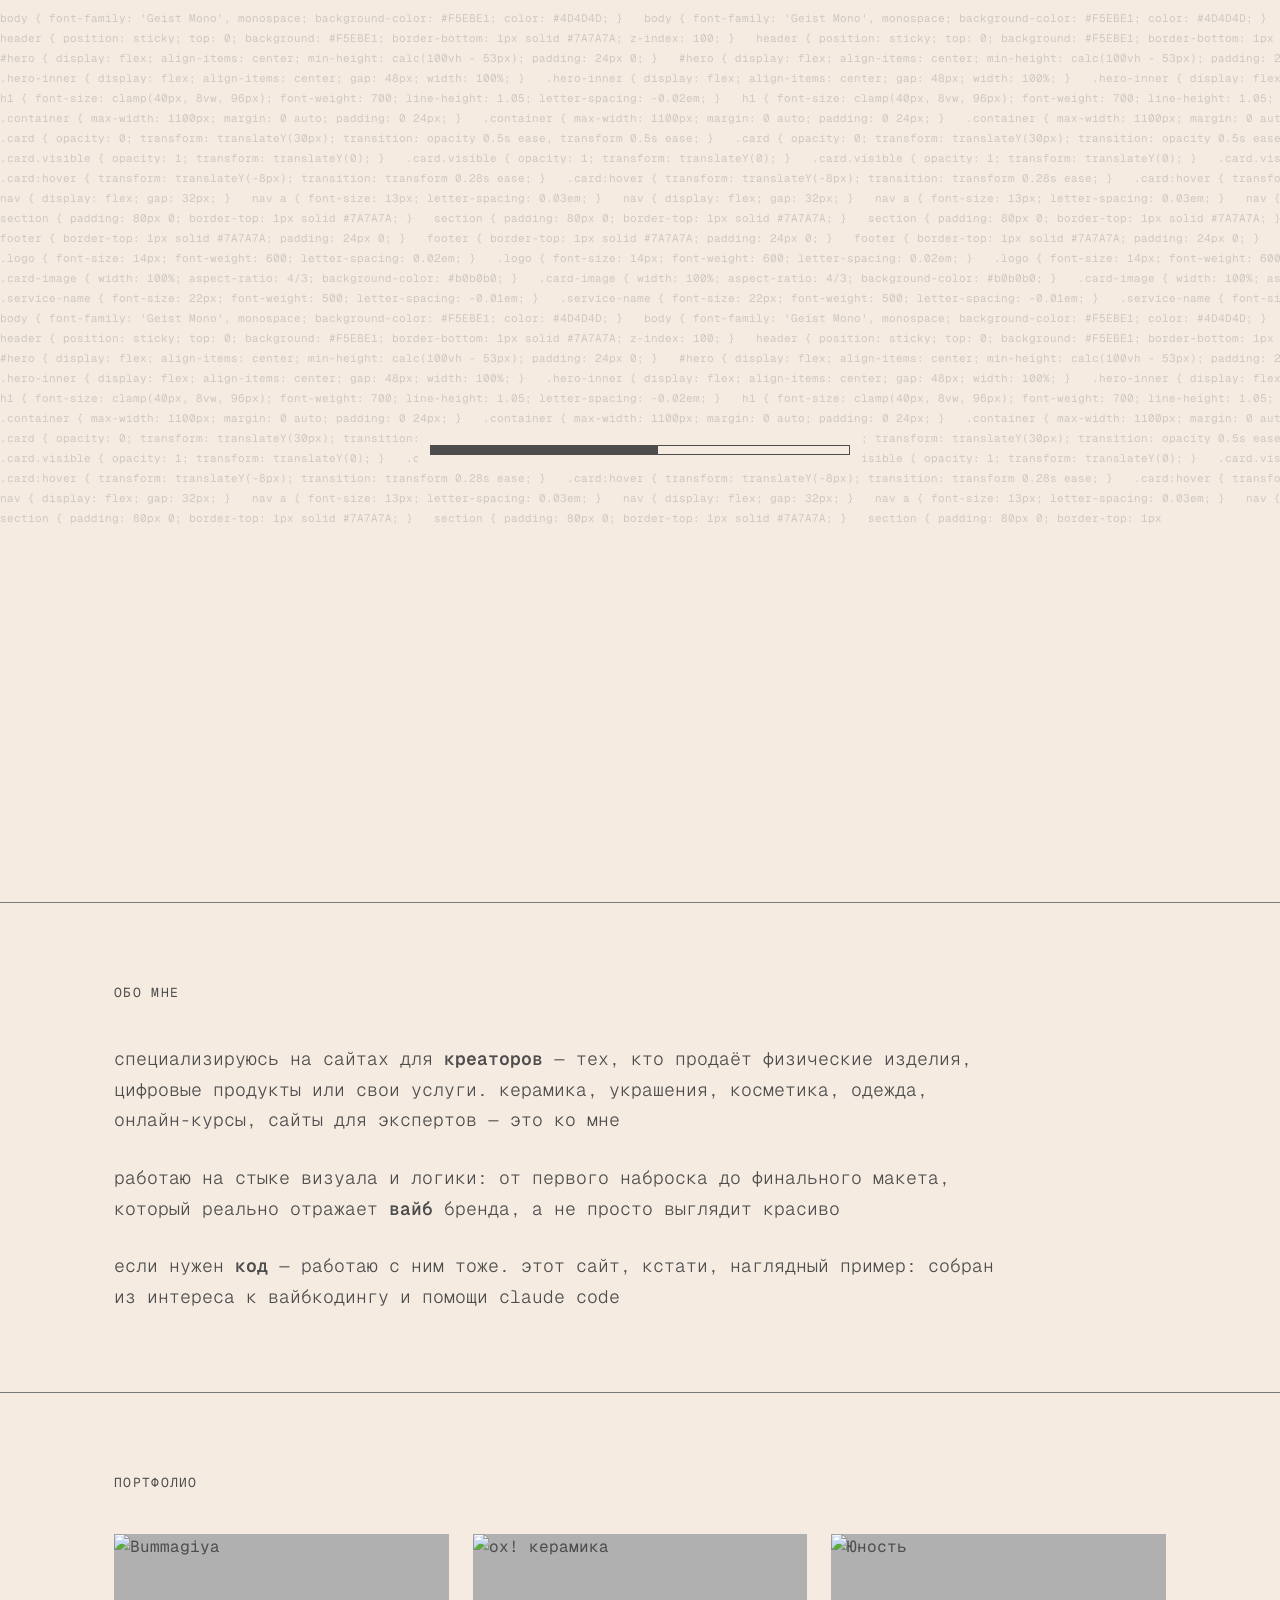
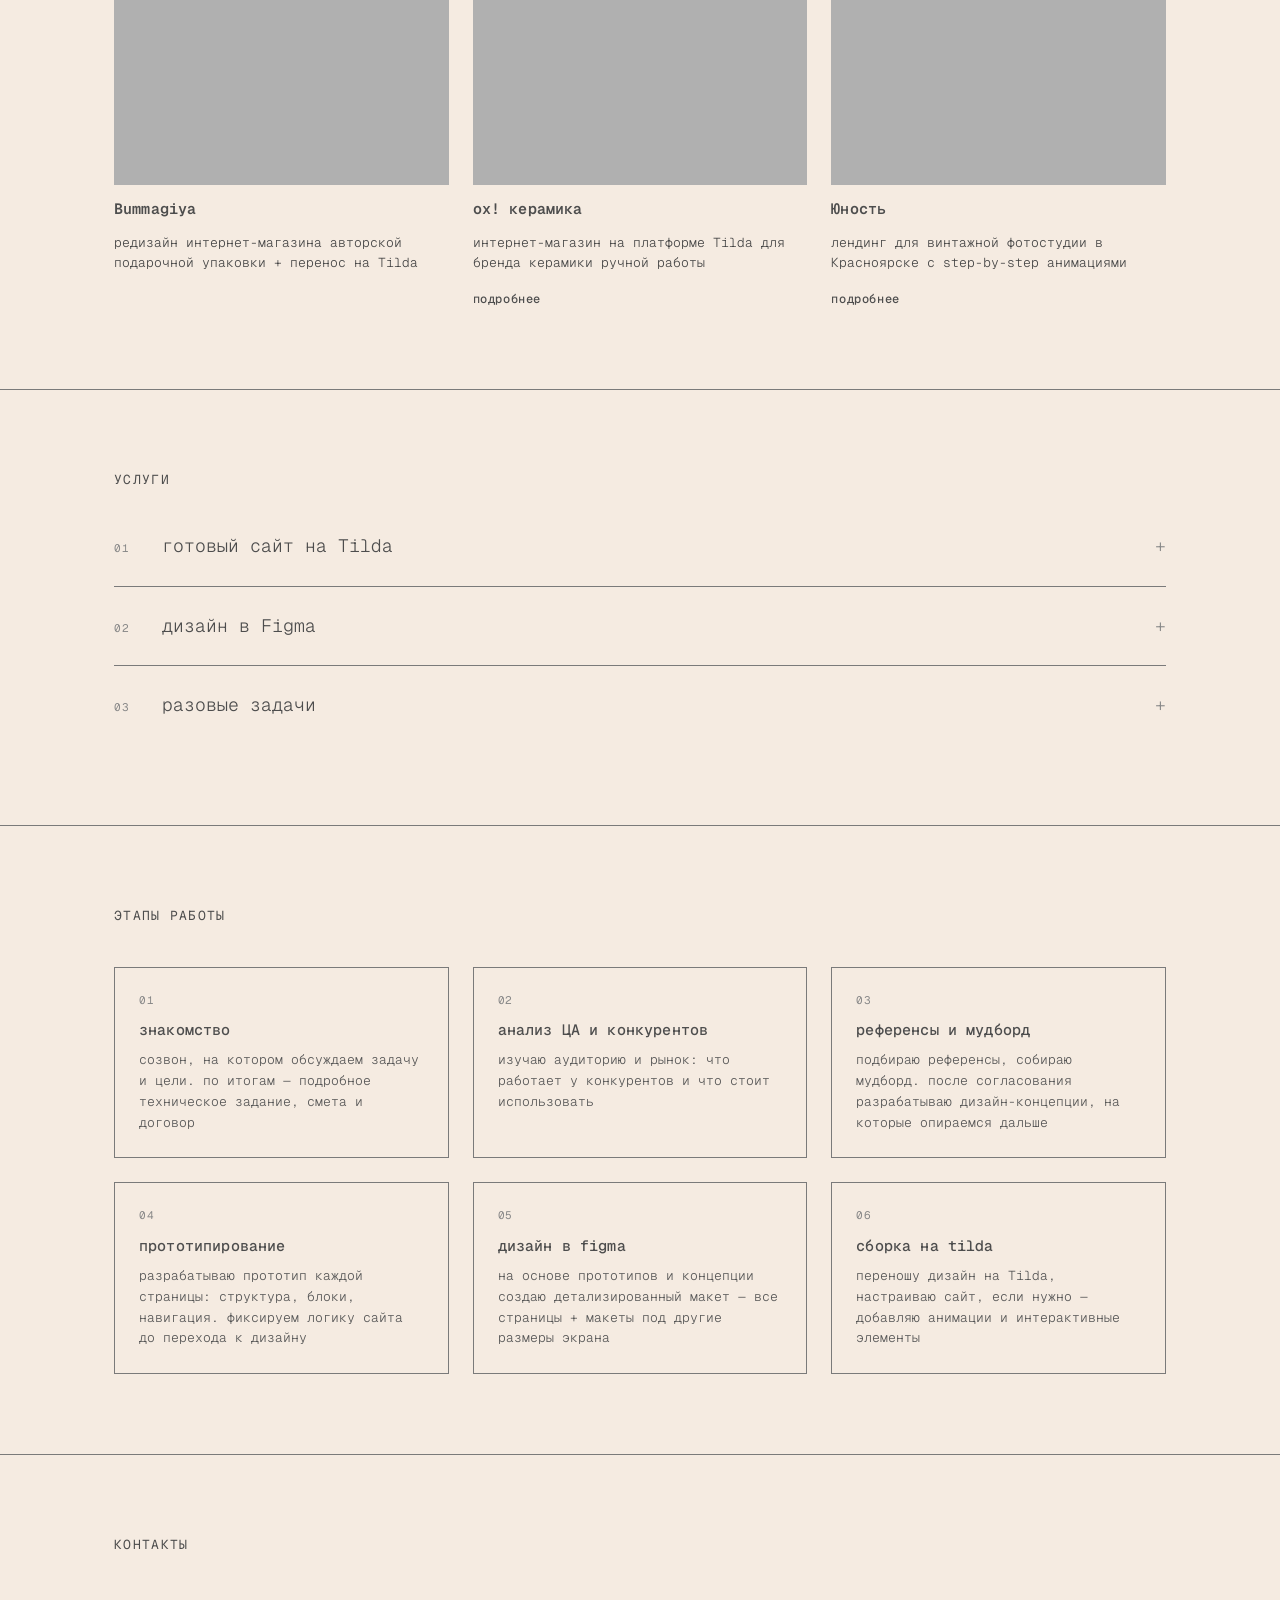
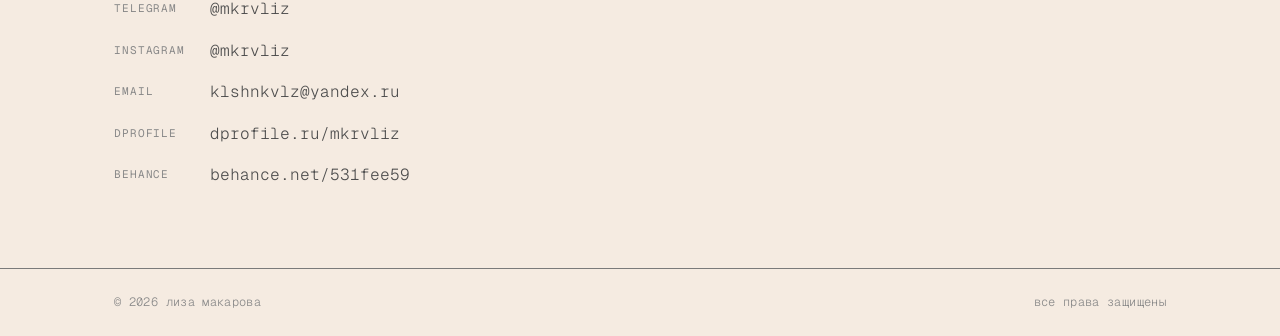
==== commit 11313bc2: "drop trailing periods in process steps and project about sections Co-Authored-By: Claude Opus 4.7 <n" ====
--- a/index.html
+++ b/index.html
@@ -157,37 +157,37 @@
           <div class="process-step">
             <span class="step-index">01</span>
             <h3 class="step-title">знакомство</h3>
-            <p class="step-desc">созвон, на котором обсуждаем задачу и цели. по итогам — подробное техническое задание, смета и договор.</p>
+            <p class="step-desc">созвон, на котором обсуждаем задачу и цели. по итогам — подробное техническое задание, смета и договор</p>
           </div>
 
           <div class="process-step">
             <span class="step-index">02</span>
             <h3 class="step-title">анализ ЦА и конкурентов</h3>
-            <p class="step-desc">изучаю аудиторию и рынок: что работает у конкурентов и что стоит использовать.</p>
+            <p class="step-desc">изучаю аудиторию и рынок: что работает у конкурентов и что стоит использовать</p>
           </div>
 
           <div class="process-step">
             <span class="step-index">03</span>
             <h3 class="step-title">референсы и мудборд</h3>
-            <p class="step-desc">подбираю референсы, собираю мудборд. после согласования разрабатываю дизайн-концепции, на которые опираемся дальше.</p>
+            <p class="step-desc">подбираю референсы, собираю мудборд. после согласования разрабатываю дизайн-концепции, на которые опираемся дальше</p>
           </div>
 
           <div class="process-step">
             <span class="step-index">04</span>
             <h3 class="step-title">прототипирование</h3>
-            <p class="step-desc">разрабатываю прототип каждой страницы: структура, блоки, навигация. фиксируем логику сайта до перехода к дизайну.</p>
+            <p class="step-desc">разрабатываю прототип каждой страницы: структура, блоки, навигация. фиксируем логику сайта до перехода к дизайну</p>
           </div>
 
           <div class="process-step">
             <span class="step-index">05</span>
             <h3 class="step-title">дизайн в figma</h3>
-            <p class="step-desc">на основе прототипов и концепции создаю детализированный макет — все страницы + макеты под другие размеры экрана.</p>
+            <p class="step-desc">на основе прототипов и концепции создаю детализированный макет — все страницы + макеты под другие размеры экрана</p>
           </div>
 
           <div class="process-step">
             <span class="step-index">06</span>
             <h3 class="step-title">сборка на tilda</h3>
-            <p class="step-desc">переношу дизайн на Tilda, настраиваю сайт, если нужно — добавляю анимации и интерактивные элементы.</p>
+            <p class="step-desc">переношу дизайн на Tilda, настраиваю сайт, если нужно — добавляю анимации и интерактивные элементы</p>
           </div>
 
         </div>
--- a/css/home.css
+++ b/css/home.css
@@ -113,6 +113,14 @@
   font-size: 18px;
   font-weight: 300;
   line-height: 1.7;
+  opacity: 0;
+  transform: translateY(30px);
+  transition: opacity 0.9s ease, transform 0.9s ease;
+}
+
+#about p.visible {
+  opacity: 1;
+  transform: translateY(0);
 }
 
 #about p + p {
@@ -137,7 +145,7 @@
   gap: 12px;
   opacity: 0;
   transform: translateY(30px);
-  transition: opacity 0.5s ease, transform 0.5s ease;
+  transition: opacity 0.9s ease, transform 0.9s ease;
 }
 
 .card.visible {
@@ -213,7 +221,7 @@
   gap: 10px;
   opacity: 0;
   transform: translateY(30px);
-  transition: opacity 0.5s ease, transform 0.5s ease;
+  transition: opacity 0.9s ease, transform 0.9s ease;
 }
 
 .process-step.visible {
@@ -259,6 +267,14 @@
 
 .accordion-item {
   border-top: 1px solid #7A7A7A;
+  opacity: 0;
+  transform: translateY(30px);
+  transition: opacity 0.9s ease, transform 0.9s ease;
+}
+
+.accordion-item.visible {
+  opacity: 1;
+  transform: translateY(0);
 }
 
 .accordion-item:first-child {
@@ -355,7 +371,7 @@
   gap: 16px;
   opacity: 0;
   transform: translateY(30px);
-  transition: opacity 0.5s ease, transform 0.5s ease;
+  transition: opacity 0.9s ease, transform 0.9s ease;
 }
 
 .contacts-list li.visible {
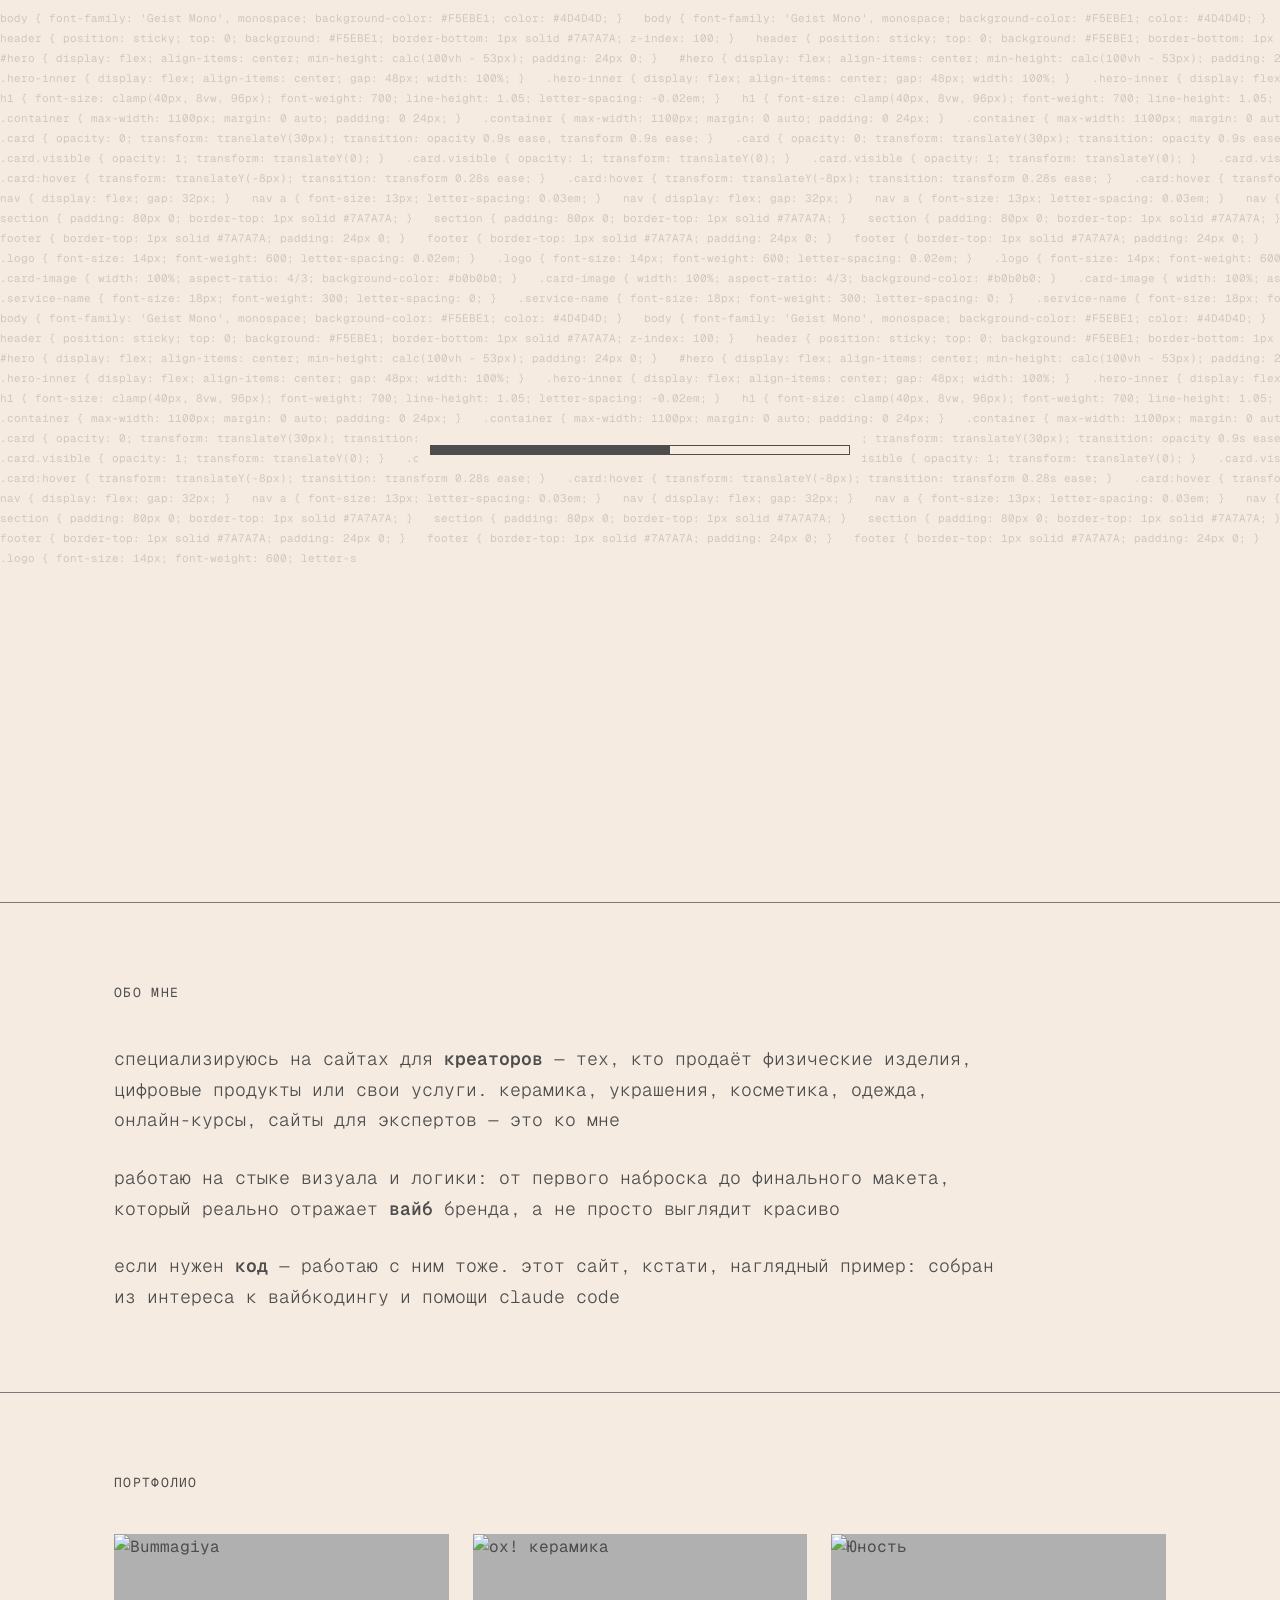
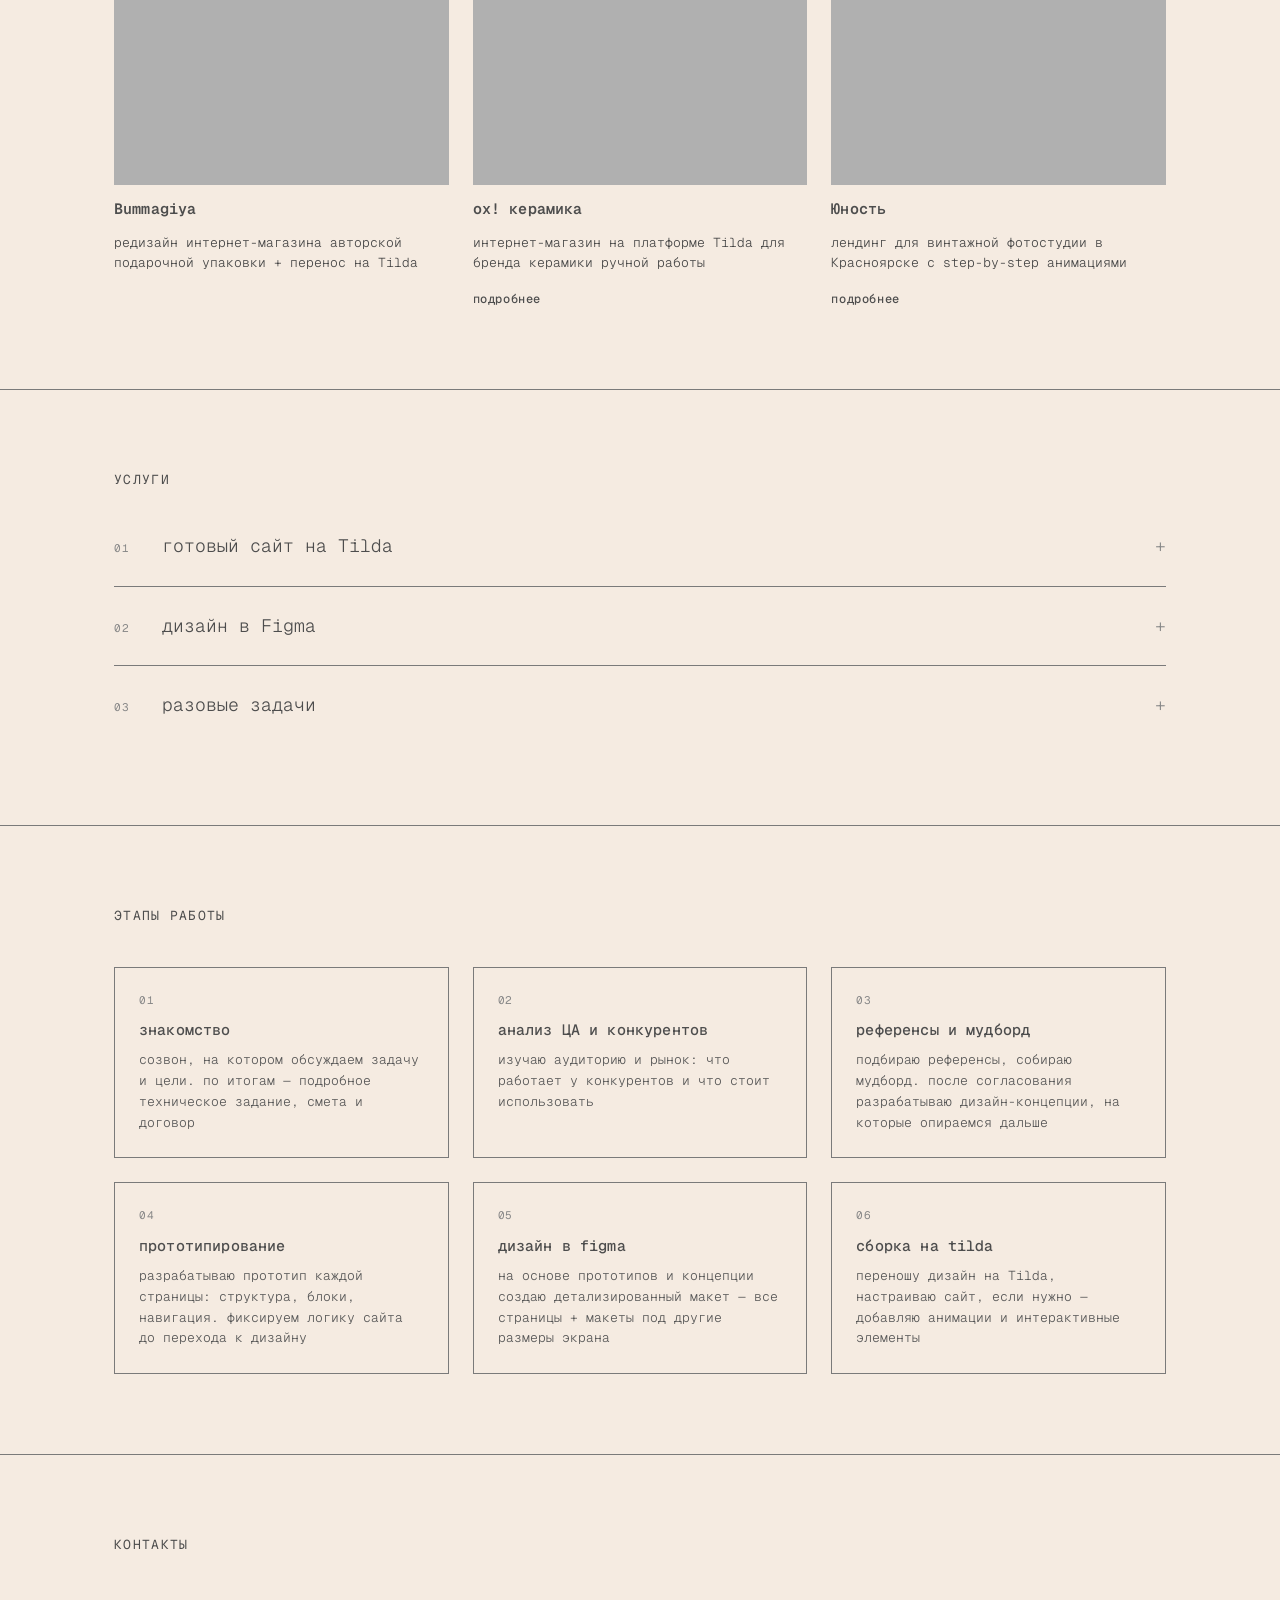
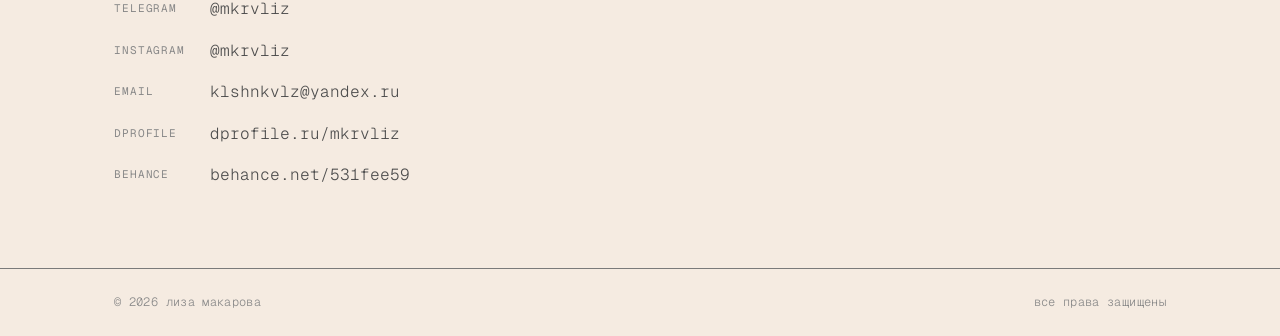
==== commit 5b982534: "refactor: clean up metadata, dedup observers, remove dead code Add to all pages: - meta description," ====
--- a/index.html
+++ b/index.html
@@ -3,7 +3,13 @@
 <head>
   <meta charset="UTF-8">
   <meta name="viewport" content="width=device-width, initial-scale=1.0">
-  <title>лиза макарова — веб-дизайнер</title>
+  <title>лиза макарова — веб-дизайнер + вайбкодер</title>
+  <meta name="description" content="портфолио веб-дизайнера и вайбкодера лизы макаровой — сайты для креаторов: керамики, украшений, косметики, онлайн-курсов и экспертов. дизайн в Figma и сборка на Tilda.">
+  <meta name="theme-color" content="#F5EBE1">
+  <meta property="og:type" content="website">
+  <meta property="og:title" content="лиза макарова — веб-дизайнер + вайбкодер">
+  <meta property="og:description" content="портфолио веб-дизайнера и вайбкодера лизы макаровой — сайты для креаторов.">
+  <link rel="icon" href="data:image/svg+xml,%3Csvg xmlns='http://www.w3.org/2000/svg' viewBox='0 0 32 32'%3E%3Crect width='32' height='32' fill='%23F5EBE1'/%3E%3Ctext x='50%25' y='54%25' dominant-baseline='middle' text-anchor='middle' font-family='Geist Mono,monospace' font-weight='700' font-size='20' fill='%234D4D4D'%3Eм%3C/text%3E%3C/svg%3E">
   <link rel="preconnect" href="https://fonts.googleapis.com">
   <link rel="preconnect" href="https://fonts.gstatic.com" crossorigin>
   <link href="https://fonts.googleapis.com/css2?family=Geist+Mono:wght@100..900&display=swap" rel="stylesheet">
@@ -59,7 +65,7 @@
         <div class="hero-inner">
           <div class="hero-text">
             <h1><span class="type-h1">лиза макарова</span></h1>
-            <p><span class="type-p">веб-дизайнер + вайбкодер</span></p>
+            <p>веб-дизайнер + вайбкодер</p>
             <a href="https://t.me/mkrvliz" class="hero-btn" target="_blank" rel="noopener">написать в телеграм</a>
           </div>
           <div class="hero-image">
@@ -115,7 +121,7 @@
         <h2>услуги</h2>
         <ul class="accordion-list">
           <li class="accordion-item">
-            <button class="accordion-trigger">
+            <button class="accordion-trigger" aria-expanded="false">
               <span class="service-index">01</span>
               <span class="service-name">готовый сайт на Tilda</span>
               <span class="accordion-toggle">+</span>
@@ -125,7 +131,7 @@
             </div>
           </li>
           <li class="accordion-item">
-            <button class="accordion-trigger">
+            <button class="accordion-trigger" aria-expanded="false">
               <span class="service-index">02</span>
               <span class="service-name">дизайн в Figma</span>
               <span class="accordion-toggle">+</span>
@@ -135,7 +141,7 @@
             </div>
           </li>
           <li class="accordion-item">
-            <button class="accordion-trigger">
+            <button class="accordion-trigger" aria-expanded="false">
               <span class="service-index">03</span>
               <span class="service-name">разовые задачи</span>
               <span class="accordion-toggle">+</span>
--- a/css/common.css
+++ b/css/common.css
@@ -248,3 +248,46 @@
     gap: 8px;
   }
 }
+
+/* ── кнопка "наверх" ── */
+
+.scroll-top {
+  position: fixed;
+  right: 24px;
+  bottom: 24px;
+  width: 44px;
+  height: 44px;
+  display: flex;
+  align-items: center;
+  justify-content: center;
+  background: #F5EBE1;
+  border: 1px solid #4D4D4D;
+  color: #4D4D4D;
+  cursor: pointer;
+  opacity: 0;
+  transform: translateY(8px);
+  pointer-events: none;
+  transition: opacity 0.3s ease, transform 0.3s ease, background 0.2s ease;
+  z-index: 90;
+  font-family: inherit;
+  padding: 0;
+}
+
+.scroll-top.visible {
+  opacity: 1;
+  transform: translateY(0);
+  pointer-events: auto;
+}
+
+.scroll-top svg {
+  width: 16px;
+  height: 16px;
+  display: block;
+}
+
+@media (hover: hover) {
+  .scroll-top:hover {
+    background: #4D4D4D;
+    color: #F5EBE1;
+  }
+}
--- a/css/home.css
+++ b/css/home.css
@@ -48,17 +48,12 @@
   letter-spacing: 0.04em;
 }
 
-/* ── typewriter (starts when body.loaded) ── */
+/* ── typewriter заголовка hero (запускается после body.loaded) ── */
 
 .type-h1 {
   display: inline-block;
   max-width: 100%;
   clip-path: inset(0 100% 0 0);
-}
-
-.type-p {
-  display: inline-block;
-  max-width: 100%;
 }
 
 body.loaded .type-h1 {
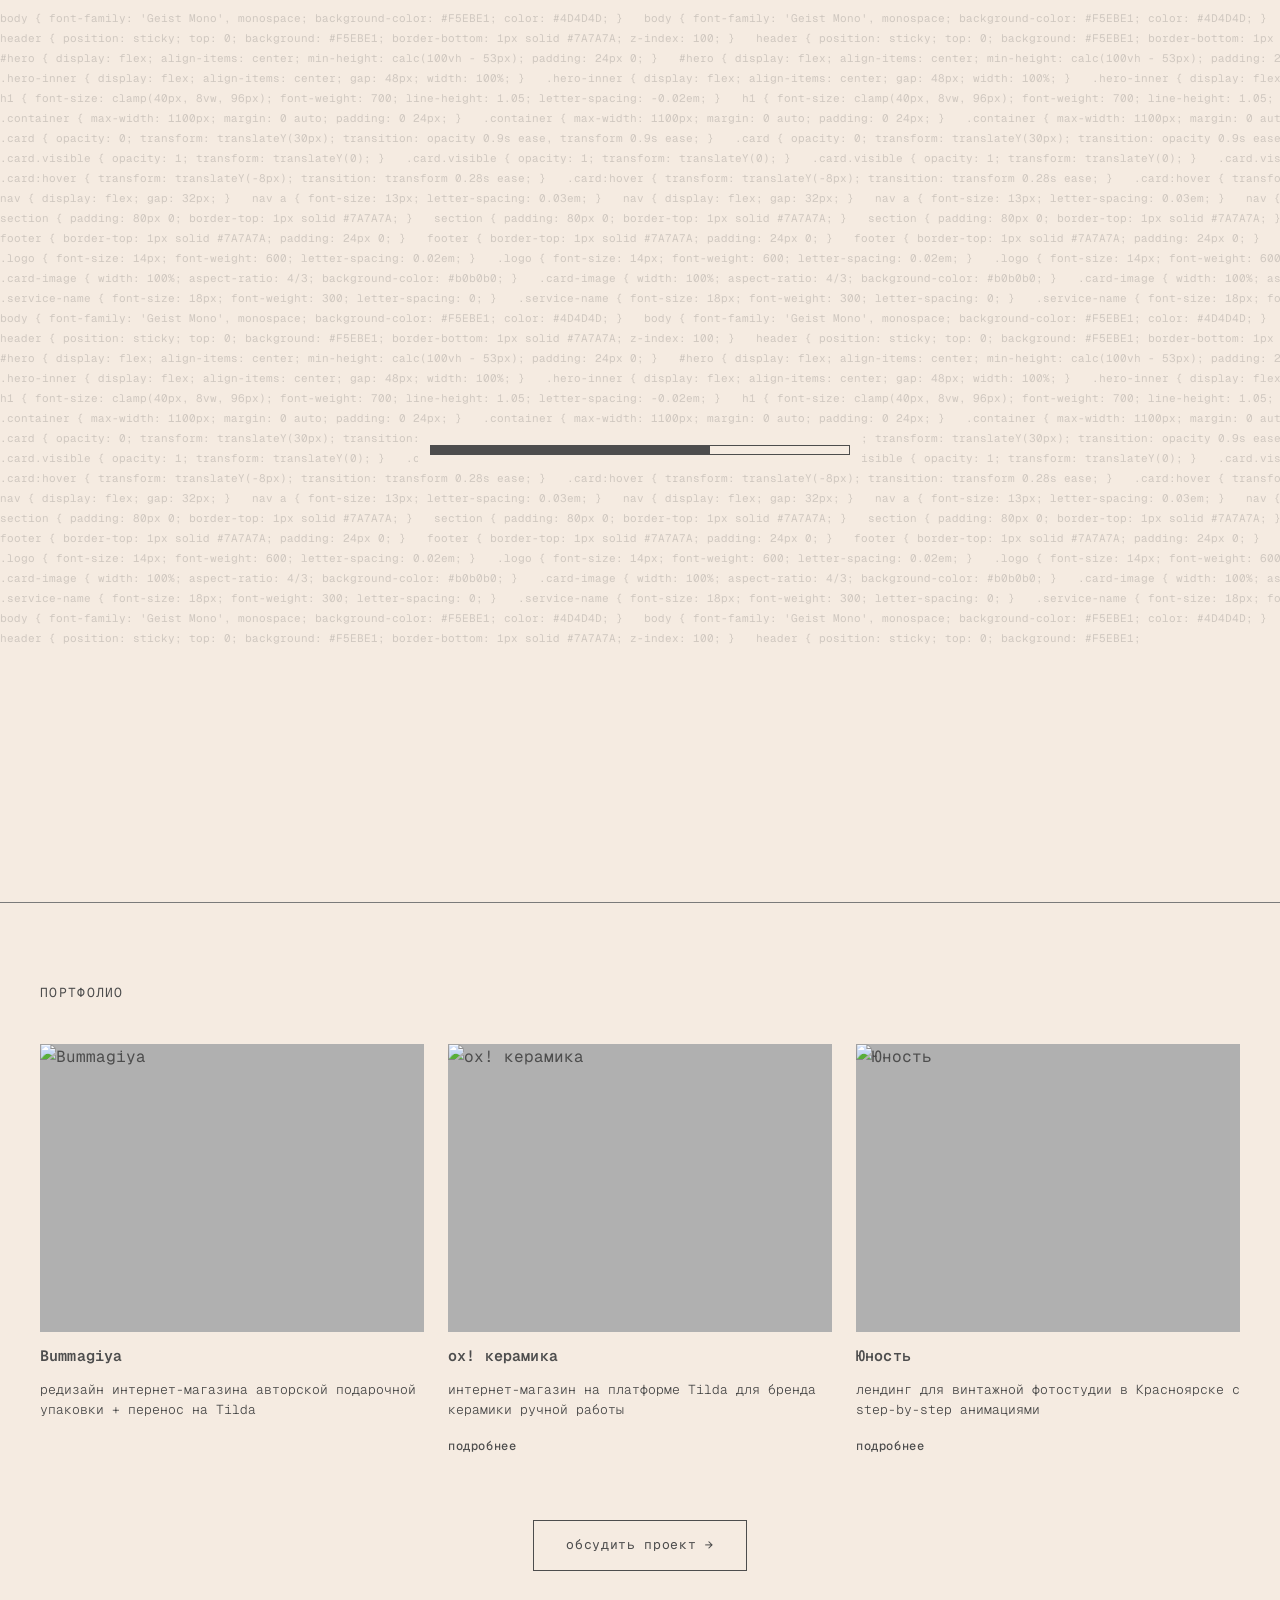
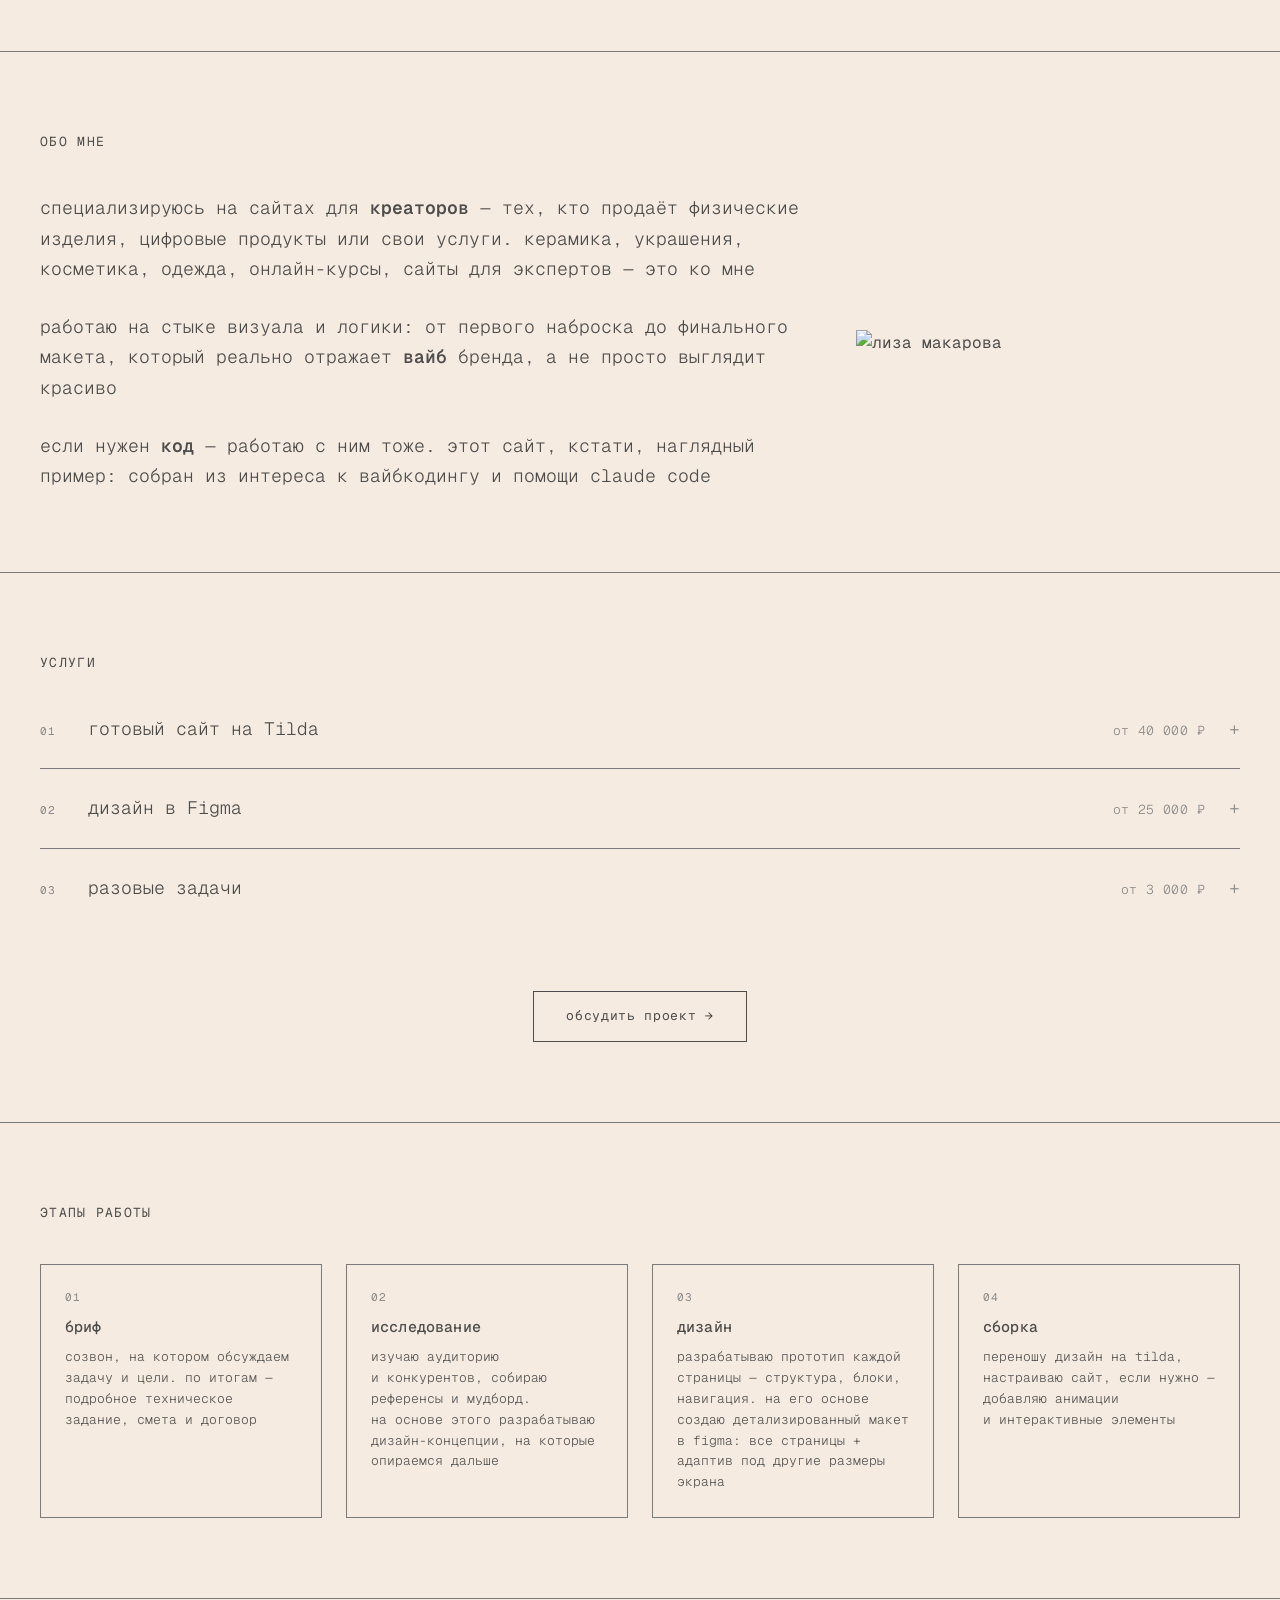
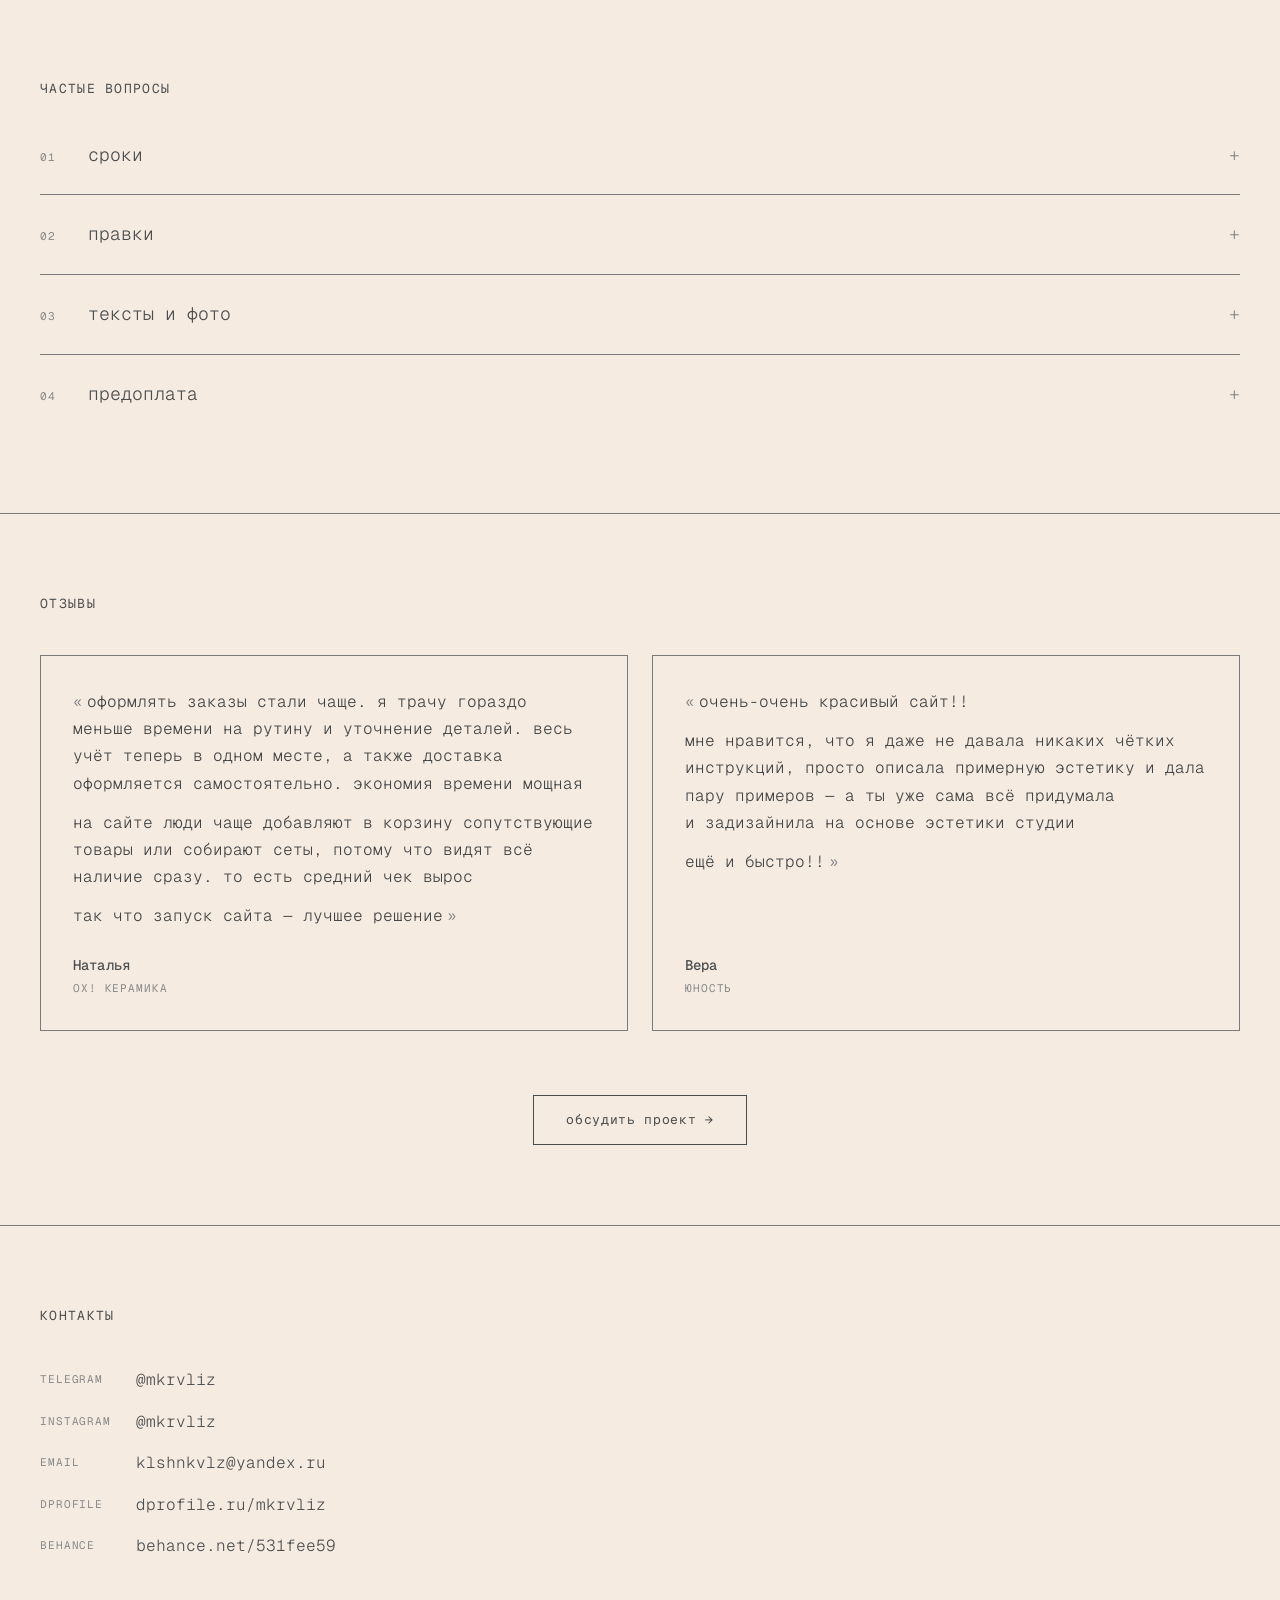
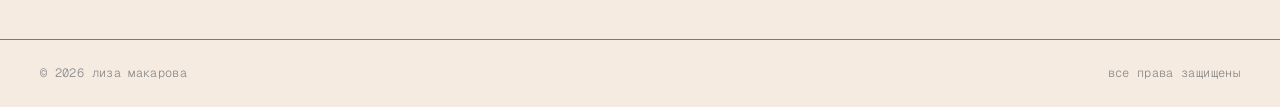
==== commit 7934560e: "restructure portfolio: reorder sections, add value-prop, prices, FAQ, reviews - hero tagline "сохран" ====
--- a/index.html
+++ b/index.html
@@ -31,10 +31,12 @@
     <div class="container">
       <a href="index.html" class="logo">mkrvliz</a>
       <nav>
+        <a href="#portfolio">портфолио</a>
         <a href="#about">обо мне</a>
-        <a href="#portfolio">портфолио</a>
         <a href="#services">услуги</a>
         <a href="#process">этапы работы</a>
+        <a href="#faq">частые вопросы</a>
+        <a href="#reviews">отзывы</a>
         <a href="#contacts">контакты</a>
       </nav>
       <button class="burger" id="burger-btn" aria-label="открыть меню" aria-expanded="false">
@@ -48,10 +50,12 @@
   <!-- ── mobile menu ── -->
   <div class="mobile-menu" id="mobile-menu">
     <nav class="mobile-nav">
+      <a href="#portfolio">портфолио</a>
       <a href="#about">обо мне</a>
-      <a href="#portfolio">портфолио</a>
       <a href="#services">услуги</a>
       <a href="#process">этапы работы</a>
+      <a href="#faq">частые вопросы</a>
+      <a href="#reviews">отзывы</a>
       <a href="#contacts">контакты</a>
     </nav>
   </div>
@@ -65,23 +69,13 @@
         <div class="hero-inner">
           <div class="hero-text">
             <h1><span class="type-h1">лиза макарова</span></h1>
-            <p>веб-дизайнер + вайбкодер</p>
+            <p class="hero-tagline">сохраняю вайб и&nbsp;усиливаю бренд через&nbsp;веб-дизайн</p>
             <a href="https://t.me/mkrvliz" class="hero-btn" target="_blank" rel="noopener">написать в телеграм</a>
           </div>
           <div class="hero-image">
             <img src="images/face.jpg" alt="лиза макарова">
           </div>
         </div>
-      </div>
-    </section>
-
-    <!-- ── about ── -->
-    <section id="about">
-      <div class="container">
-        <h2>обо мне</h2>
-        <p>специализируюсь на&nbsp;сайтах для&nbsp;<strong>креаторов</strong>&nbsp;— тех, кто продаёт физические изделия, цифровые продукты или&nbsp;свои услуги. керамика, украшения, косметика, одежда, онлайн-курсы, сайты для&nbsp;экспертов&nbsp;— это ко&nbsp;мне</p>
-        <p>работаю на&nbsp;стыке визуала и&nbsp;логики: от&nbsp;первого наброска до&nbsp;финального макета, который реально отражает <strong>вайб</strong> бренда, а&nbsp;не&nbsp;просто выглядит красиво</p>
-        <p>если нужен <strong>код</strong>&nbsp;— работаю с&nbsp;ним тоже. этот сайт, кстати, наглядный пример: собран из&nbsp;интереса к&nbsp;вайбкодингу и&nbsp;помощи claude code</p>
       </div>
     </section>
 
@@ -112,6 +106,26 @@
           </article>
 
         </div>
+        <div class="section-cta">
+          <a href="https://t.me/mkrvliz" target="_blank" rel="noopener">обсудить проект →</a>
+        </div>
+      </div>
+    </section>
+
+    <!-- ── about ── -->
+    <section id="about">
+      <div class="container">
+        <h2>обо мне</h2>
+        <div class="about-inner">
+          <div class="about-text">
+            <p>специализируюсь на&nbsp;сайтах для&nbsp;<strong>креаторов</strong>&nbsp;— тех, кто продаёт физические изделия, цифровые продукты или&nbsp;свои услуги. керамика, украшения, косметика, одежда, онлайн-курсы, сайты для&nbsp;экспертов&nbsp;— это ко&nbsp;мне</p>
+            <p>работаю на&nbsp;стыке визуала и&nbsp;логики: от&nbsp;первого наброска до&nbsp;финального макета, который реально отражает <strong>вайб</strong> бренда, а&nbsp;не&nbsp;просто выглядит красиво</p>
+            <p>если нужен <strong>код</strong>&nbsp;— работаю с&nbsp;ним тоже. этот сайт, кстати, наглядный пример: собран из&nbsp;интереса к&nbsp;вайбкодингу и&nbsp;помощи claude code</p>
+          </div>
+          <div class="about-image">
+            <img src="images/obo-mne.png" alt="лиза макарова" />
+          </div>
+        </div>
       </div>
     </section>
 
@@ -124,6 +138,7 @@
             <button class="accordion-trigger" aria-expanded="false">
               <span class="service-index">01</span>
               <span class="service-name">готовый сайт на Tilda</span>
+              <span class="service-price">от 40 000 ₽</span>
               <span class="accordion-toggle">+</span>
             </button>
             <div class="accordion-body">
@@ -134,6 +149,7 @@
             <button class="accordion-trigger" aria-expanded="false">
               <span class="service-index">02</span>
               <span class="service-name">дизайн в Figma</span>
+              <span class="service-price">от 25 000 ₽</span>
               <span class="accordion-toggle">+</span>
             </button>
             <div class="accordion-body">
@@ -144,6 +160,7 @@
             <button class="accordion-trigger" aria-expanded="false">
               <span class="service-index">03</span>
               <span class="service-name">разовые задачи</span>
+              <span class="service-price">от 3 000 ₽</span>
               <span class="accordion-toggle">+</span>
             </button>
             <div class="accordion-body">
@@ -151,6 +168,9 @@
             </div>
           </li>
         </ul>
+        <div class="section-cta">
+          <a href="https://t.me/mkrvliz" target="_blank" rel="noopener">обсудить проект →</a>
+        </div>
       </div>
     </section>
 
@@ -162,40 +182,114 @@
 
           <div class="process-step">
             <span class="step-index">01</span>
-            <h3 class="step-title">знакомство</h3>
-            <p class="step-desc">созвон, на котором обсуждаем задачу и цели. по итогам — подробное техническое задание, смета и договор</p>
+            <h3 class="step-title">бриф</h3>
+            <p class="step-desc">созвон, на&nbsp;котором обсуждаем задачу и&nbsp;цели. по&nbsp;итогам&nbsp;— подробное техническое задание, смета и&nbsp;договор</p>
           </div>
 
           <div class="process-step">
             <span class="step-index">02</span>
-            <h3 class="step-title">анализ ЦА и конкурентов</h3>
-            <p class="step-desc">изучаю аудиторию и рынок: что работает у конкурентов и что стоит использовать</p>
+            <h3 class="step-title">исследование</h3>
+            <p class="step-desc">изучаю аудиторию и&nbsp;конкурентов, собираю референсы и&nbsp;мудборд. на&nbsp;основе этого разрабатываю дизайн-концепции, на&nbsp;которые опираемся дальше</p>
           </div>
 
           <div class="process-step">
             <span class="step-index">03</span>
-            <h3 class="step-title">референсы и мудборд</h3>
-            <p class="step-desc">подбираю референсы, собираю мудборд. после согласования разрабатываю дизайн-концепции, на которые опираемся дальше</p>
+            <h3 class="step-title">дизайн</h3>
+            <p class="step-desc">разрабатываю прототип каждой страницы&nbsp;— структура, блоки, навигация. на&nbsp;его основе создаю детализированный макет в&nbsp;figma: все страницы + адаптив под другие размеры экрана</p>
           </div>
 
           <div class="process-step">
             <span class="step-index">04</span>
-            <h3 class="step-title">прототипирование</h3>
-            <p class="step-desc">разрабатываю прототип каждой страницы: структура, блоки, навигация. фиксируем логику сайта до перехода к дизайну</p>
-          </div>
-
-          <div class="process-step">
-            <span class="step-index">05</span>
-            <h3 class="step-title">дизайн в figma</h3>
-            <p class="step-desc">на основе прототипов и концепции создаю детализированный макет — все страницы + макеты под другие размеры экрана</p>
-          </div>
-
-          <div class="process-step">
-            <span class="step-index">06</span>
-            <h3 class="step-title">сборка на tilda</h3>
-            <p class="step-desc">переношу дизайн на Tilda, настраиваю сайт, если нужно — добавляю анимации и интерактивные элементы</p>
-          </div>
-
+            <h3 class="step-title">сборка</h3>
+            <p class="step-desc">переношу дизайн на&nbsp;tilda, настраиваю сайт, если нужно&nbsp;— добавляю анимации и&nbsp;интерактивные элементы</p>
+          </div>
+
+        </div>
+      </div>
+    </section>
+
+    <!-- ── faq ── -->
+    <section id="faq">
+      <div class="container">
+        <h2>частые вопросы</h2>
+        <ul class="accordion-list">
+          <li class="accordion-item">
+            <button class="accordion-trigger" aria-expanded="false">
+              <span class="service-index">01</span>
+              <span class="service-name">сроки</span>
+              <span class="accordion-toggle">+</span>
+            </button>
+            <div class="accordion-body">
+              <p>работа над&nbsp;сайтом занимает от&nbsp;20&nbsp;дней&nbsp;— точная длительность зависит от&nbsp;объёма проекта и&nbsp;согласовывается во&nbsp;время брифа. сроки фиксируются в&nbsp;смете и&nbsp;договоре</p>
+            </div>
+          </li>
+          <li class="accordion-item">
+            <button class="accordion-trigger" aria-expanded="false">
+              <span class="service-index">02</span>
+              <span class="service-name">правки</span>
+              <span class="accordion-toggle">+</span>
+            </button>
+            <div class="accordion-body">
+              <p>количество итераций правок зависит от&nbsp;выбранного тарифа. сами тарифы и&nbsp;пакет правок обсуждаем во&nbsp;время первого созвона и&nbsp;закрепляем в&nbsp;договоре</p>
+            </div>
+          </li>
+          <li class="accordion-item">
+            <button class="accordion-trigger" aria-expanded="false">
+              <span class="service-index">03</span>
+              <span class="service-name">тексты и фото</span>
+              <span class="accordion-toggle">+</span>
+            </button>
+            <div class="accordion-body">
+              <p>тексты и&nbsp;фотоматериалы предоставляет заказчик. если есть запрос&nbsp;— можем подключить нейрогенерацию для&nbsp;контента и&nbsp;визуала</p>
+            </div>
+          </li>
+          <li class="accordion-item">
+            <button class="accordion-trigger" aria-expanded="false">
+              <span class="service-index">04</span>
+              <span class="service-name">предоплата</span>
+              <span class="accordion-toggle">+</span>
+            </button>
+            <div class="accordion-body">
+              <p>оплата дробится по&nbsp;этапам&nbsp;— за&nbsp;каждый этап работы вносится отдельная предоплата перед стартом</p>
+            </div>
+          </li>
+        </ul>
+      </div>
+    </section>
+
+    <!-- ── reviews ── -->
+    <section id="reviews">
+      <div class="container">
+        <h2>отзывы</h2>
+        <div class="reviews-grid">
+
+          <article class="review-card">
+            <div class="review-quote">
+              <p>оформлять заказы стали чаще. я&nbsp;трачу гораздо меньше времени на&nbsp;рутину и&nbsp;уточнение деталей. весь учёт теперь в&nbsp;одном месте, а&nbsp;также доставка оформляется самостоятельно. экономия времени мощная</p>
+              <p>на&nbsp;сайте люди чаще добавляют в&nbsp;корзину сопутствующие товары или собирают сеты, потому что видят всё наличие сразу. то&nbsp;есть средний чек вырос</p>
+              <p>так что запуск сайта&nbsp;— лучшее решение</p>
+            </div>
+            <div class="review-meta">
+              <span class="review-author">Наталья</span>
+              <span class="review-project">ох! керамика</span>
+            </div>
+          </article>
+
+          <article class="review-card">
+            <div class="review-quote">
+              <p>очень-очень красивый сайт!!</p>
+              <p>мне нравится, что я&nbsp;даже не&nbsp;давала никаких чётких инструкций, просто описала примерную эстетику и&nbsp;дала пару примеров&nbsp;— а&nbsp;ты уже сама всё придумала и&nbsp;задизайнила на&nbsp;основе эстетики студии</p>
+              <p>ещё и&nbsp;быстро!!</p>
+            </div>
+            <div class="review-meta">
+              <span class="review-author">Вера</span>
+              <span class="review-project">Юность</span>
+            </div>
+          </article>
+
+        </div>
+        <div class="section-cta">
+          <a href="https://t.me/mkrvliz" target="_blank" rel="noopener">обсудить проект →</a>
         </div>
       </div>
     </section>
--- a/css/common.css
+++ b/css/common.css
@@ -98,9 +98,8 @@
 /* ── layout ── */
 
 .container {
-  max-width: 1100px;
-  margin: 0 auto;
-  padding: 0 24px;
+  width: 100%;
+  padding: 0 40px;
 }
 
 section {
@@ -249,6 +248,35 @@
   }
 }
 
+/* ── section CTA ── */
+
+.section-cta {
+  margin-top: 64px;
+  display: flex;
+  justify-content: center;
+}
+
+.section-cta a {
+  display: inline-flex;
+  align-items: center;
+  gap: 8px;
+  padding: 14px 32px;
+  border: 1px solid #4D4D4D;
+  font-size: 13px;
+  font-weight: 400;
+  letter-spacing: 0.05em;
+  color: #4D4D4D;
+  background-image: none;
+  transition: background 0.2s ease, color 0.2s ease;
+}
+
+@media (hover: hover) {
+  .section-cta a:hover {
+    background: #4D4D4D;
+    color: #F5EBE1;
+  }
+}
+
 /* ── кнопка "наверх" ── */
 
 .scroll-top {
--- a/css/home.css
+++ b/css/home.css
@@ -21,6 +21,8 @@
 #hero .container {
   position: relative;
   z-index: 1;
+  width: 70%;
+  margin: 0 auto;
 }
 
 .hero-inner {
@@ -46,6 +48,16 @@
   font-size: clamp(20px, 2vw, 22px);
   font-weight: 300;
   letter-spacing: 0.04em;
+}
+
+#hero p.hero-tagline {
+  margin-top: 16px;
+  font-size: clamp(22px, 2.4vw, 28px);
+  font-weight: 400;
+  line-height: 1.4;
+  letter-spacing: 0;
+  max-width: 620px;
+  color: #4D4D4D;
 }
 
 /* ── typewriter заголовка hero (запускается после body.loaded) ── */
@@ -93,7 +105,7 @@
 
 /* ── section headings ── */
 
-#about h2, #portfolio h2, #process h2, #services h2, #contacts h2 {
+#about h2, #portfolio h2, #process h2, #services h2, #faq h2, #reviews h2, #contacts h2 {
   font-size: 13px;
   font-weight: 400;
   letter-spacing: 0.1em;
@@ -103,8 +115,25 @@
 
 /* ── about ── */
 
+.about-inner {
+  display: grid;
+  grid-template-columns: repeat(3, 1fr);
+  gap: 24px;
+  align-items: center;
+}
+
+.about-text {
+  grid-column: span 2;
+  min-width: 0;
+}
+
+.about-image img {
+  width: 100%;
+  height: auto;
+  display: block;
+}
+
 #about p {
-  max-width: 900px;
   font-size: 18px;
   font-weight: 300;
   line-height: 1.7;
@@ -204,7 +233,7 @@
 
 .process-grid {
   display: grid;
-  grid-template-columns: repeat(3, 1fr);
+  grid-template-columns: repeat(4, 1fr);
   gap: 24px;
 }
 
@@ -302,7 +331,6 @@
 }
 
 .accordion-toggle {
-  margin-left: auto;
   font-size: 18px;
   font-weight: 300;
   color: #888;
@@ -310,6 +338,16 @@
   line-height: 1;
   display: inline-block;
   transition: transform 0.35s ease;
+}
+
+.service-price {
+  margin-left: auto;
+  font-size: 13px;
+  font-weight: 300;
+  letter-spacing: 0.03em;
+  color: #888;
+  flex-shrink: 0;
+  white-space: nowrap;
 }
 
 .accordion-item.open .accordion-toggle {
@@ -345,10 +383,81 @@
 }
 
 .service-name {
+  flex: 1;
   font-size: 18px;
   font-weight: 300;
   line-height: 1.7;
   transition: color 0.2s ease;
+}
+
+/* ── reviews ── */
+
+.reviews-grid {
+  display: grid;
+  grid-template-columns: repeat(2, 1fr);
+  gap: 24px;
+}
+
+.review-card {
+  padding: 32px;
+  border: 1px solid #7A7A7A;
+  display: flex;
+  flex-direction: column;
+  gap: 24px;
+  opacity: 0;
+  transform: translateY(30px);
+  transition: opacity 0.9s ease, transform 0.9s ease;
+}
+
+.review-card.visible {
+  opacity: 1;
+  transform: translateY(0);
+}
+
+.review-quote {
+  flex: 1;
+  display: flex;
+  flex-direction: column;
+  gap: 12px;
+}
+
+.review-quote p {
+  font-size: 16px;
+  font-weight: 300;
+  line-height: 1.7;
+  color: #444;
+}
+
+.review-quote p:first-child::before {
+  content: '«';
+  margin-right: 4px;
+  color: #7A7A7A;
+}
+
+.review-quote p:last-child::after {
+  content: '»';
+  margin-left: 4px;
+  color: #7A7A7A;
+}
+
+.review-meta {
+  display: flex;
+  flex-direction: column;
+  gap: 4px;
+}
+
+.review-author {
+  font-size: 14px;
+  font-weight: 500;
+  letter-spacing: 0.01em;
+}
+
+.review-project {
+  font-size: 11px;
+  font-weight: 400;
+  letter-spacing: 0.08em;
+  text-transform: uppercase;
+  color: #888;
 }
 
 /* ── contacts ── */
@@ -391,6 +500,10 @@
 /* ── responsive ── */
 
 @media (max-width: 1024px) {
+  #hero .container {
+    width: 100%;
+  }
+
   .hero-inner {
     flex-direction: column;
     align-items: flex-start;
@@ -421,6 +534,21 @@
     font-size: 16px;
   }
 
+  .about-inner {
+    grid-template-columns: 1fr;
+    gap: 32px;
+  }
+
+  .about-text {
+    grid-column: auto;
+  }
+
+  .about-image {
+    width: 60%;
+    max-width: 320px;
+    justify-self: center;
+  }
+
   .portfolio-grid {
     grid-template-columns: repeat(2, 1fr);
     gap: 24px;
@@ -428,6 +556,10 @@
 
   .process-grid {
     grid-template-columns: repeat(2, 1fr);
+  }
+
+  .reviews-grid {
+    grid-template-columns: 1fr;
   }
 
   .card {
